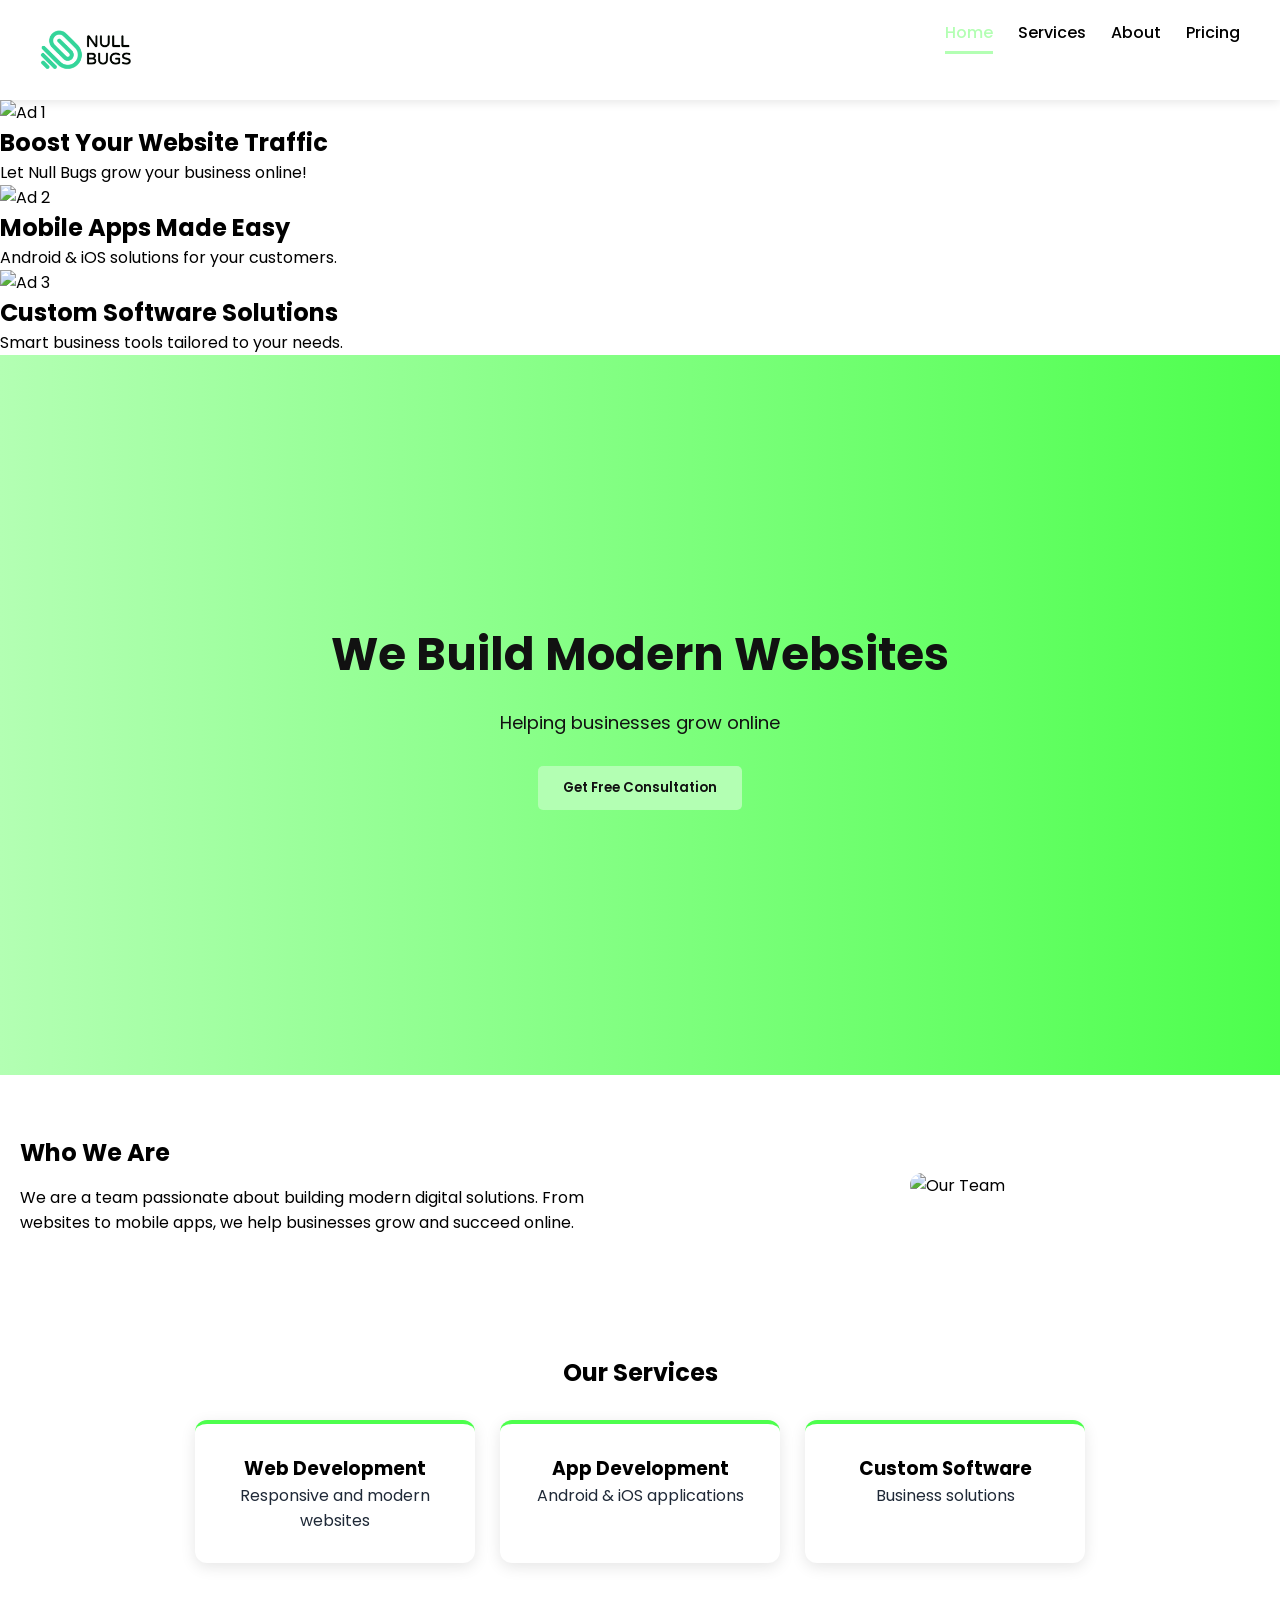
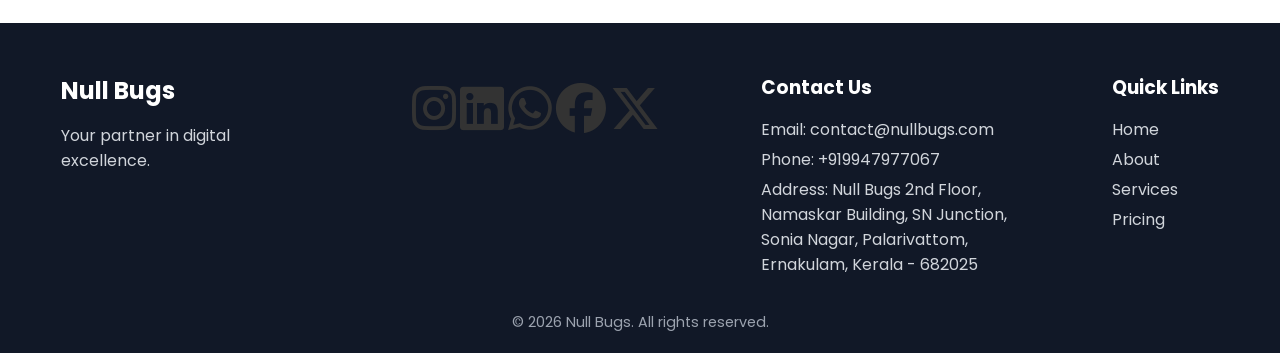
==== index.html @ f1d9b554 "Update index.html" ====
<!DOCTYPE html>
<html lang="en">
<head>
  <meta charset="UTF-8">
  <meta name="viewport" content="width=device-width, initial-scale=1.0">
  <title>Null Bugs</title>
  <link href="https://fonts.googleapis.com/css2?family=Poppins:wght@300;400;600&display=swap" rel="stylesheet">

  <link rel="stylesheet" href="https://cdnjs.cloudflare.com/ajax/libs/font-awesome/6.4.0/css/all.min.css">
<link rel="stylesheet" href="style.css">
</head>

<body>

<nav class="navbar">
  <a href="index.html">
   <img src="logo.png" alt="Null Bugs Logo" class="logo-img">

  </a>
  <ul>
    <li><a href="index.html" class="active">Home</a></li>
    <li><a href="services.html">Services</a></li>
    <li><a href="about.html">About</a></li>
    <li><a href="pricing.html">Pricing</a></li>
  </ul>
</nav>

<section class="ad-slider">
  <div class="ad-slide active">
    <img src="ad1.jpg" alt="Ad 1">
    <div class="ad-text">
      <h2>Boost Your Website Traffic</h2>
      <p>Let Null Bugs grow your business online!</p>
    </div>
  </div>

  <div class="ad-slide">
    <img src="ad2.jpg" alt="Ad 2">
    <div class="ad-text">
      <h2>Mobile Apps Made Easy</h2>
      <p>Android & iOS solutions for your customers.</p>
    </div>
  </div>

  <div class="ad-slide">
    <img src="ad3.jpg" alt="Ad 3">
    <div class="ad-text">
      <h2>Custom Software Solutions</h2>
      <p>Smart business tools tailored to your needs.</p>
    </div>
  </div>
</section>

<!-- HERO -->
<section class="hero">
  <h1>We Build Modern Websites</h1>
  <p>Helping businesses grow online</p>

  <a href="https://wa.me/919947977067" target="_blank">
    <button class="btn">Get Free Consultation</button>
  </a>
</section>

<section class="about-preview">
  <div class="about-container">
    
    <div class="about-text">
      <h2>Who We Are</h2>
      <p>
        We are a team passionate about building modern digital solutions.
        From websites to mobile apps, we help businesses grow and succeed online.
      </p>
    </div>

    <div class="about-image">
      <img src="team.jpg" alt="Our Team">
    </div>

  </div>
</section>

 

<!-- SERVICES -->
<section class="services">
  <h2>Our Services</h2>
  <div class="cards">

    <div class="service-card">

      <h3>Web Development</h3>
      <p>Responsive and modern websites</p>
    </div>

   <div class="service-card">

      <h3>App Development</h3>
      <p>Android & iOS applications</p>
    </div>

    <div class="service-card">

      <h3>Custom Software</h3>
      <p>Business solutions</p>
    </div>

  </div>
</section>


<!-- FOOTER -->
<footer class="footer">

  <div class="footer-container">

    <div class="footer-box">
      <h2>Null Bugs</h2>
      <p>Your partner in digital excellence.</p>
    </div>
<div class="social-icons">
  <a href="https://www.instagram.com/nullbugs_/" target="_blank"><i class="fab fa-instagram"></i></a>
  <a href="https://www.linkedin.com/company/nullbugs" target="_blank"><i class="fab fa-linkedin"></i></a>
  <a href="https://wa.me/919947977067" target="_blank"><i class="fab fa-whatsapp"></i></a>
  <a href="https://www.facebook.com/nullbugs" target="_blank"><i class="fab fa-facebook"></i></a>
  <a href="https://x.com/nullbugs_" target="_blank"><i class="fab fa-x-twitter"></i></a>
</div>


    <div class="footer-box">
      <h3>Contact Us</h3>
      <p>Email: contact@nullbugs.com</p>
      <p>Phone: +919947977067</p>
      <p>Address: Null Bugs
2nd Floor, Namaskar Building,
SN Junction, Sonia Nagar, Palarivattom,
Ernakulam, Kerala - 682025</p>
    </div>

    <div class="footer-box">
      <h3>Quick Links</h3>
      <p><a href="index.html">Home</a></p>
      <p><a href="about.html">About</a></p>
      <p><a href="services.html">Services</a></p>
      <p><a href="pricing.html">Pricing</a></p>
    </div>

  </div>

  <p class="footer-bottom">© 2026 Null Bugs. All rights reserved.</p>

</footer>



</body>
</html>
---- style.css ----
* {
  margin: 0;
  padding: 0;
  box-sizing: border-box;
  font-family: 'Poppins', sans-serif;

}

/* NAVBAR */
.navbar {
  display: flex;
  justify-content: space-between;
  padding: 20px 40px;
  background: white;
  box-shadow: 0 2px 10px rgba(0,0,0,0.1);
}

.logo {
  color: #4f46e5;
}
.logo-img {
  height: 50px;       /* adjust size */
  width: auto;
  vertical-align: middle;
}

.navbar ul {
  display: flex;
  gap: 25px;
  list-style: none;
}

.navbar a {
  text-decoration: none;
  color: black;
  font-weight: 500;
}

/* HERO */
.hero {
  height: 80vh;
  display: flex;
  align-items: center;
  justify-content: center;
  background: linear-gradient(to right, #b3ffb3, #4dff4d);

  color: #111;
  text-align: center;
  padding: 20px;
}

.hero h1 {
  font-size: 45px;
}

.hero p {
  margin-top: 10px;
  font-size: 18px;
}
.hero button {
  background: #b3ffb3;   /* green */
  color: #111;           /* black text */
  padding: 12px 25px;
  border: none;
  
  border-radius: 5px;
  font-weight: 600;
  cursor: pointer;
  transition: 0.3s;
}
.hero button:hover {
  background: #4dff4d;   /* darker green */
  color: #111;
  transform: scale(1.05);
}




/* SERVICES */
.services {
  padding: 60px 20px;
  text-align: center;
 
}

.cards {
  display: flex;
  justify-content: center;
  gap: 25px;
  margin-top: 30px;
  flex-wrap: wrap;
}


/* CTA */
.cta {
  background: #111;
  color: white;
  text-align: center;
  padding: 60px 20px;
}

.cta button {
  margin-top: 20px;
  padding: 12px 25px;
  
 background: #b3ffb3;



  border: none;
  color: #111;
  border-radius: 5px;
}

/* MOBILE */
@media (max-width: 768px) {
  .navbar {
    flex-direction: column;
    align-items: center;
  }

  .cards {
    flex-direction: column;
    align-items: center;
  }

  .hero h1 {
    font-size: 28px;
  }
}

/*about page
/* HERO for About page */
.about-section {
 background: linear-gradient(to right,#b3ffb3, #4dff4d);

  color: #111;
  text-align: center;
  padding: 80px 20px;
}



/* About Content Boxes */
.about-content {
  display: flex;
  justify-content: space-around;
  flex-wrap: wrap;
  padding: 60px 20px;
  gap: 20px;
  text-align: center;
}

.about-box {
  background: white;
  padding: 30px;
  width: 250px;
  border-radius: 12px;
  border-top: 4px solid #4dff4d;
  box-shadow: 0 4px 15px rgba(0,0,0,0.1);
  transition: 0.3s;
}

.about-box:hover {
  transform: translateY(-10px);
}


.about-box h2 {
  

color:#111;
  margin-bottom: 15px;
}

.about-box ul {
  list-style: none;
  padding: 0;
}

.about-box ul li {
  margin: 5px 0;
  font-weight: 500;
}

/* MOBILE RESPONSIVE */
@media (max-width: 768px) {
  .about-content {
    flex-direction: column;
    align-items: center;
  }
}
/*service page */

/* HERO / HEADER */
.services-hero {
  width: 100%;
 background: linear-gradient(to right,#b3ffb3, #4dff4d);

 color: #111;
  padding: 80px 20px;
}

.services-content {
  max-width: 900px;
  margin: 0 auto;
  text-align: center;
}

.services-content h1 {
  font-size: 3rem;
  margin-bottom: 20px;
}

.services-content p {
  font-size: 1.2rem;
  line-height: 1.6;
}

/* SERVICES CARDS */
.services-section {
  display: flex;
  flex-wrap: wrap;
  justify-content: center;
  gap: 20px;
  padding: 60px 20px;
}

.service-card {
  background: white;
  padding: 30px;
  width: 280px;
  border-radius: 12px;
  border-top: 4px solid #4dff4d;
  box-shadow: 0 4px 15px rgba(0,0,0,0.1);
  text-align: center;
  transition: 0.3s;
}
 

.service-card:hover {
  transform: translateY(-10px);
}


.service-card h2 {


color:#111;
  margin-bottom: 15px;
}

.service-card p {
  font-size: 1rem;
  color: #1f2937;
}

/* RESPONSIVE */
@media (max-width: 768px) {
  .services-section {
    flex-direction: column;
    align-items: center;
  }
}
/*pricing */
/* HERO / HEADER */
.pricing-hero {
  width: 100%;
 background: linear-gradient(to right, #b3ffb3, #4dff4d);


  color: #111;
  padding: 80px 20px;
}

.pricing-content {
  max-width: 900px;
  margin: 0 auto;
  text-align: center;
}

.pricing-content h1 {
  font-size: 3rem;
  margin-bottom: 20px;
}

.pricing-content p {
  font-size: 1.2rem;
  line-height: 1.6;
}

/* PRICING CARDS */
.pricing-section {
  display: flex;
  flex-wrap: wrap;
  justify-content: center;
  gap: 20px;
  padding: 60px 20px;
}

.pricing-card {
  background: white;
  padding: 30px;
  width: 280px;
  border-radius: 12px;
  border-top: 4px solid #4dff4d;
  box-shadow: 0 4px 15px rgba(0,0,0,0.1);
  text-align: center;
  transition: 0.3s;
}

.pricing-card:hover {
  transform: translateY(-10px);
}


.pricing-card h2 {
  
color:#111;
  margin-bottom: 15px;
}

.pricing-card .price {
  font-size: 1.5rem;
  font-weight: bold;
  margin-bottom: 15px;
}

.pricing-card ul {
  list-style: none;
  padding: 0;
  margin-bottom: 20px;
}

.pricing-card ul li {
  margin: 8px 0;
}

.pricing-card button {
  background: #b3ffb3;   /* green background */
  color: #111;           /* black text */
  padding: 10px 20px;
  border-radius: 5px;
  border: none;
  font-weight: 600;
  cursor: pointer;
  transition: 0.3s;
}


.pricing-card button:hover {
  background: #4dff4d;
  color: #111;
  transform: scale(1.05);
}



  .footer {
  background: #111827;
  color: white;
  padding: 50px 20px 20px;
}

.footer-container {
  display: flex;
  justify-content: space-around;
  flex-wrap: wrap;
  gap: 20px;
}

.footer-box {
  max-width: 250px;
}

.footer-box h2,
.footer-box h3 {
  margin-bottom: 15px;
}

.footer-box p {
  margin: 5px 0;
  color: #d1d5db;
}

.footer-box a {
  color: #d1d5db;
  text-decoration: none;
}

.footer-box a:hover {
  color: #7c3aed;
}

.footer-bottom {
  text-align: center;
  margin-top: 30px;
  font-size: 0.9rem;
  color: #9ca3af;
}

/* MOBILE */
@media (max-width: 768px) {
  .footer-container {
    flex-direction: column;
    align-items: center;
    text-align: center;
  }
}


  .about-details {
  padding: 50px 20px;
  max-width: 900px;
  margin: auto;
}

.detail {
  margin-bottom: 30px;
}

.detail h3 {
  background: #b3ffb3;   /* green box */
  color: #111;           /* black text */
  padding: 10px;
  border-radius: 6px;
  display: inline-block;
  margin-bottom: 10px;
}

 
a {
  text-decoration: none;
}

.navbar a {
  text-decoration: none;
  color: black;
  font-weight: 500;
  position: relative;
  padding: 5px 0;
}

/* ACTIVE LINK */
.navbar a.active {
   

color:#b3ffb3;
}

/* UNDERLINE EFFECT */
.navbar a::after {
  content: "";
  position: absolute;
  left: 0;
  bottom: -5px;
  width: 0%;
  height: 3px;
  background: #b3ffb3;


  transition: 0.3s;
}

/* SHOW LINE ON HOVER + ACTIVE */
.navbar a:hover::after,
.navbar a.active::after {
  width: 100%;
}
.social-icons a {
  text-decoration: none;
  font-size: 50px; /* make the icons bigger */
  color: #333;
  transition: color 0.3s;
}

.slider {
  position: relative;
  height: 150px;
  overflow: hidden;
}

.slide {
  position: absolute;
  width: 100%;
  opacity: 0;
  transform: translateY(30px);
  transition: 0.8s ease;
}

.slide.active {
  opacity: 1;
  transform: translateY(0);
}
.hero {
  display: flex;
  flex-direction: column;
  align-items: center;
  justify-content: center;
}

.hero h1 {
  margin-bottom: 10px;
}

.hero p {
  margin-bottom: 20px;
}

.hero .btn {
  margin-top: 10px;   /* pushes button down */
}


.about-preview {
  padding: 60px 20px;
}

.about-container {
  display: flex;
  align-items: center;
  justify-content: space-between;
  gap: 30px;
  flex-wrap: wrap;
}

.about-text {
  flex: 1;
}

.about-text h2 {
  margin-bottom: 15px;
}

.about-image {
  flex: 1;
  text-align: center;
}

.about-image img {
  width: 100%;
  max-width: 400px;
  border-radius: 12px;
}
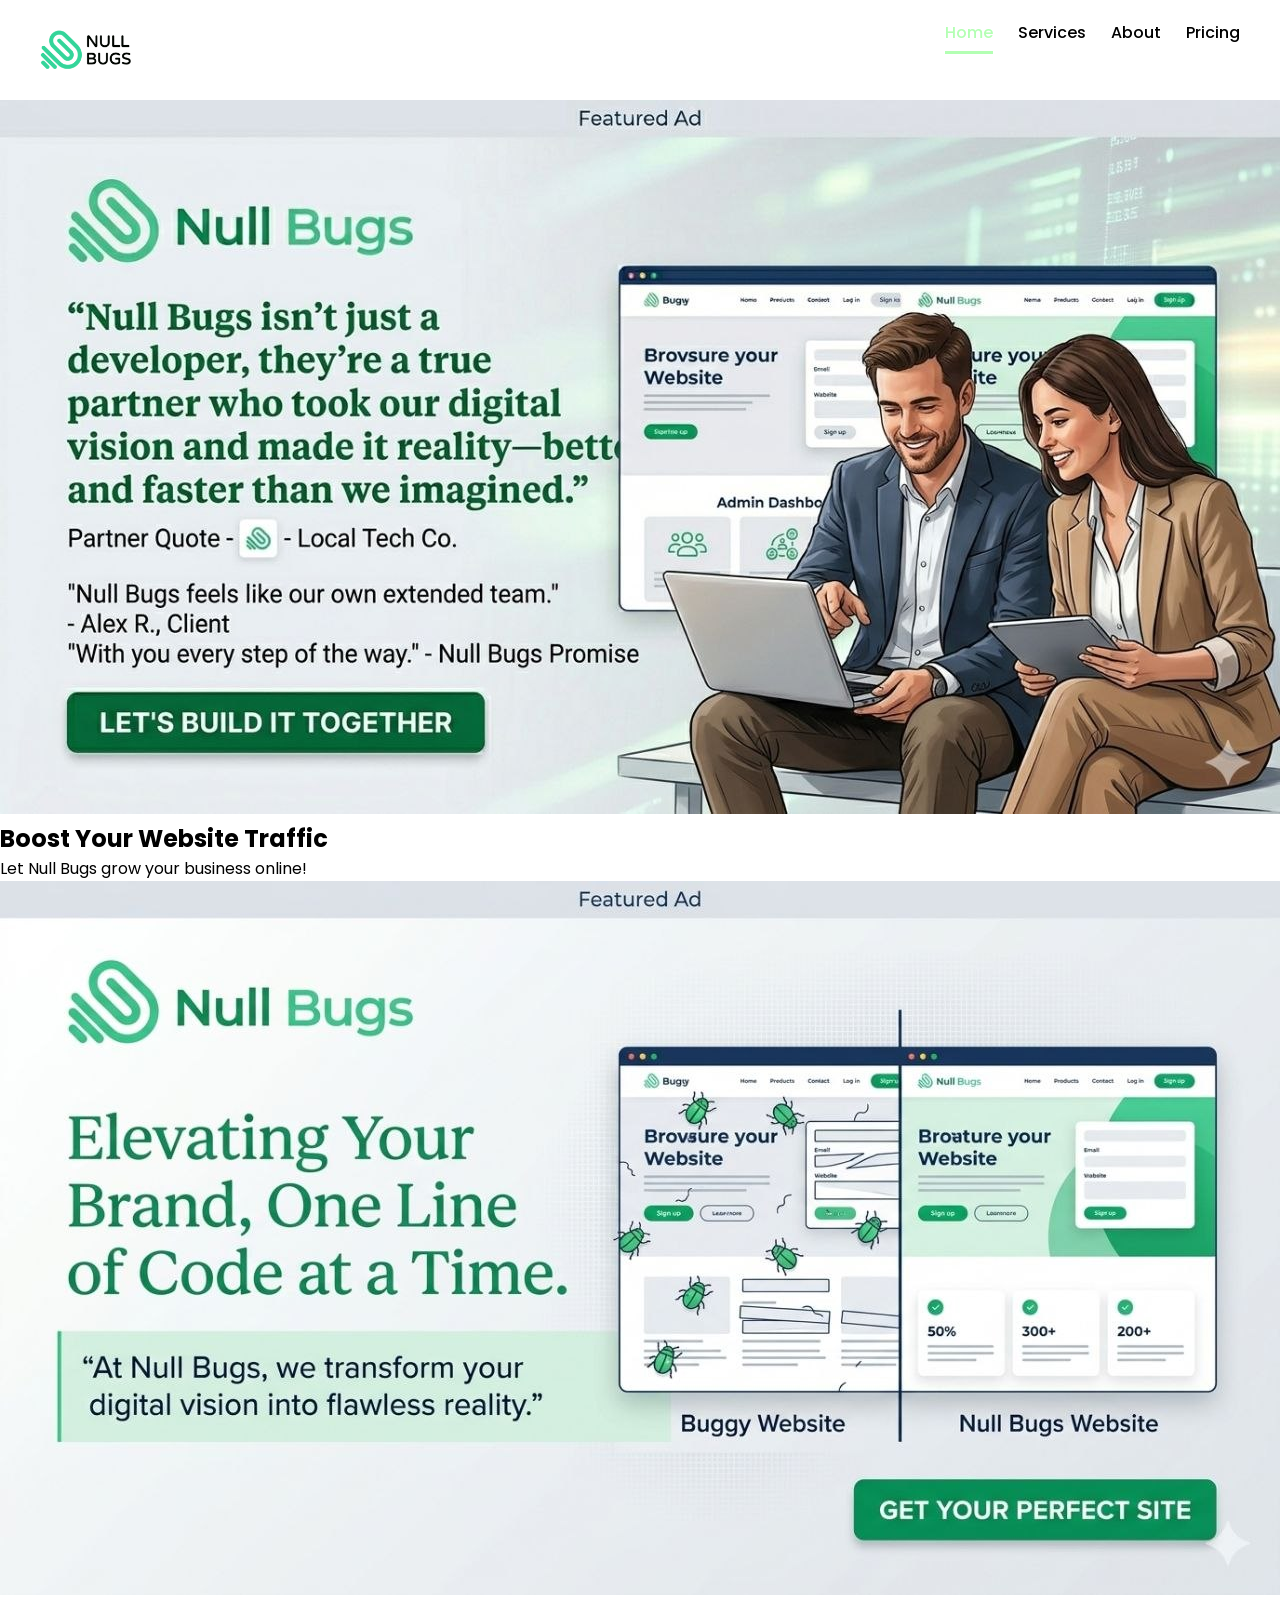
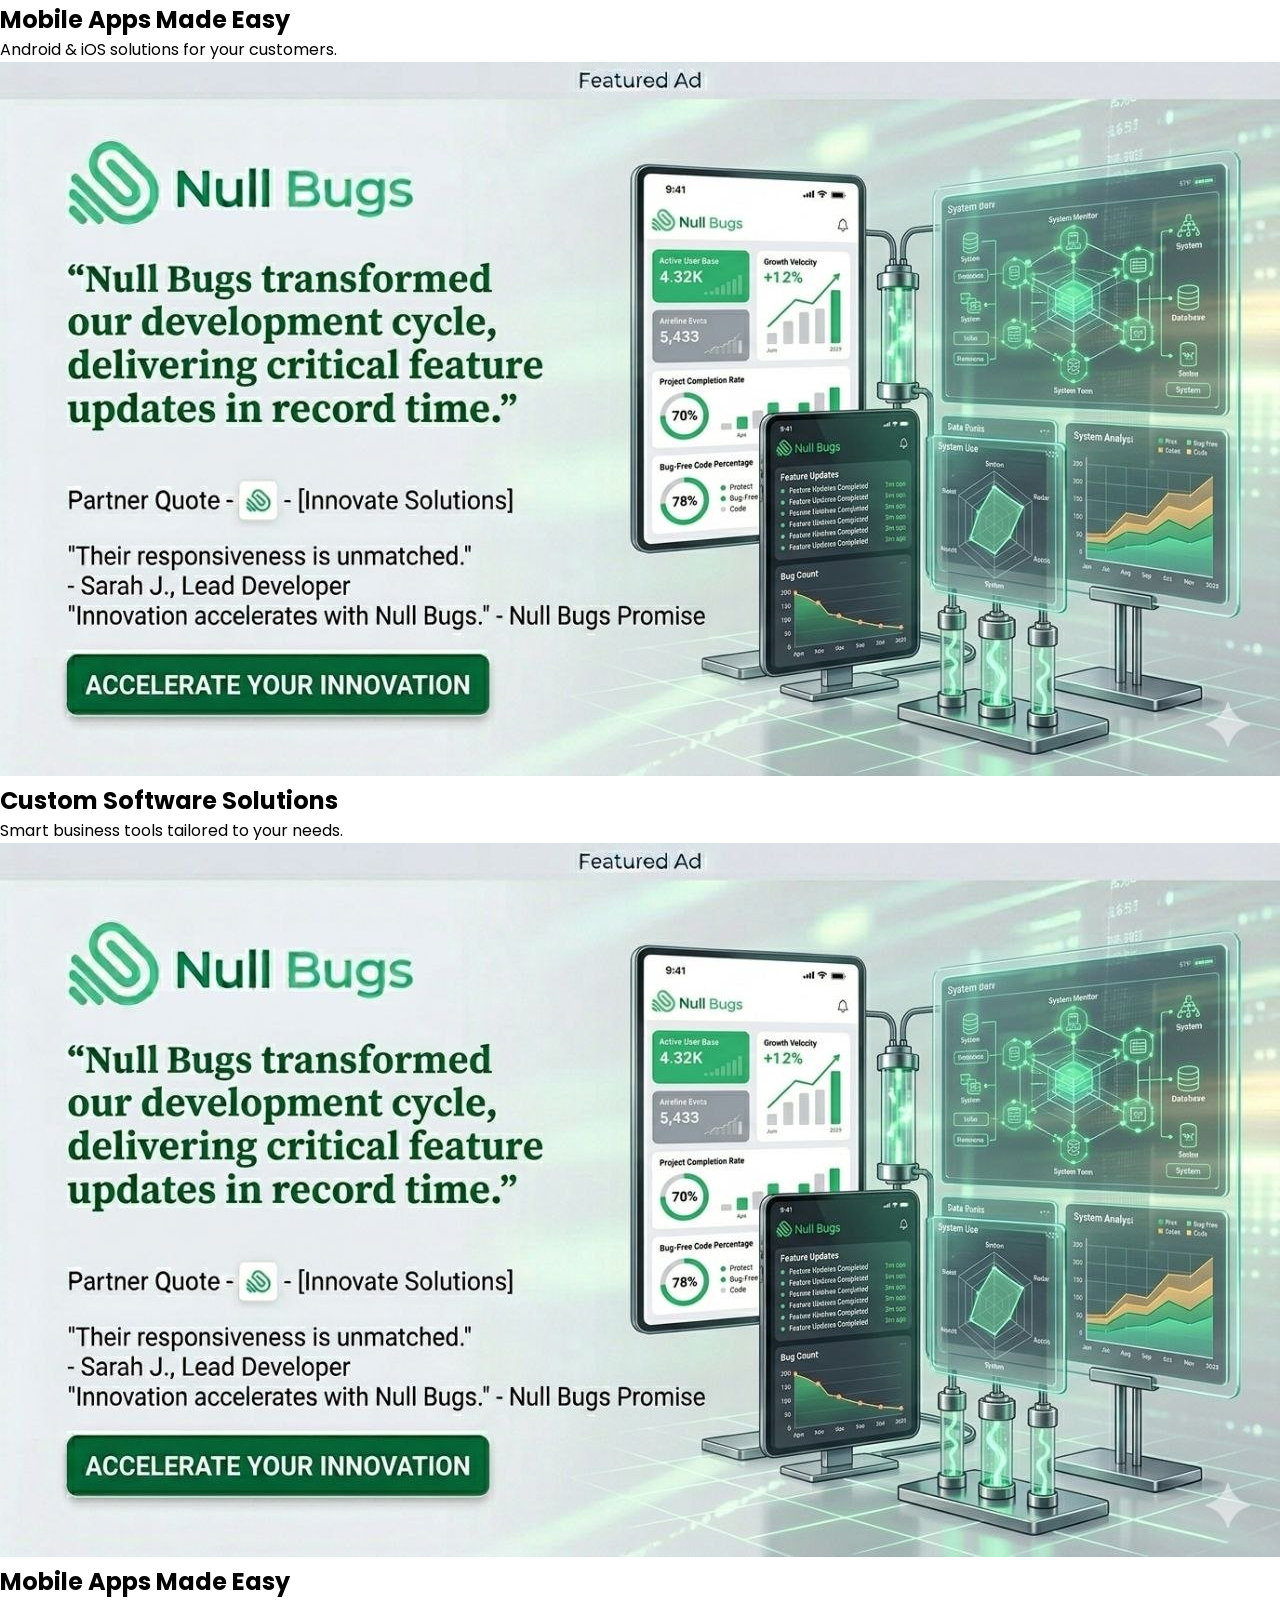
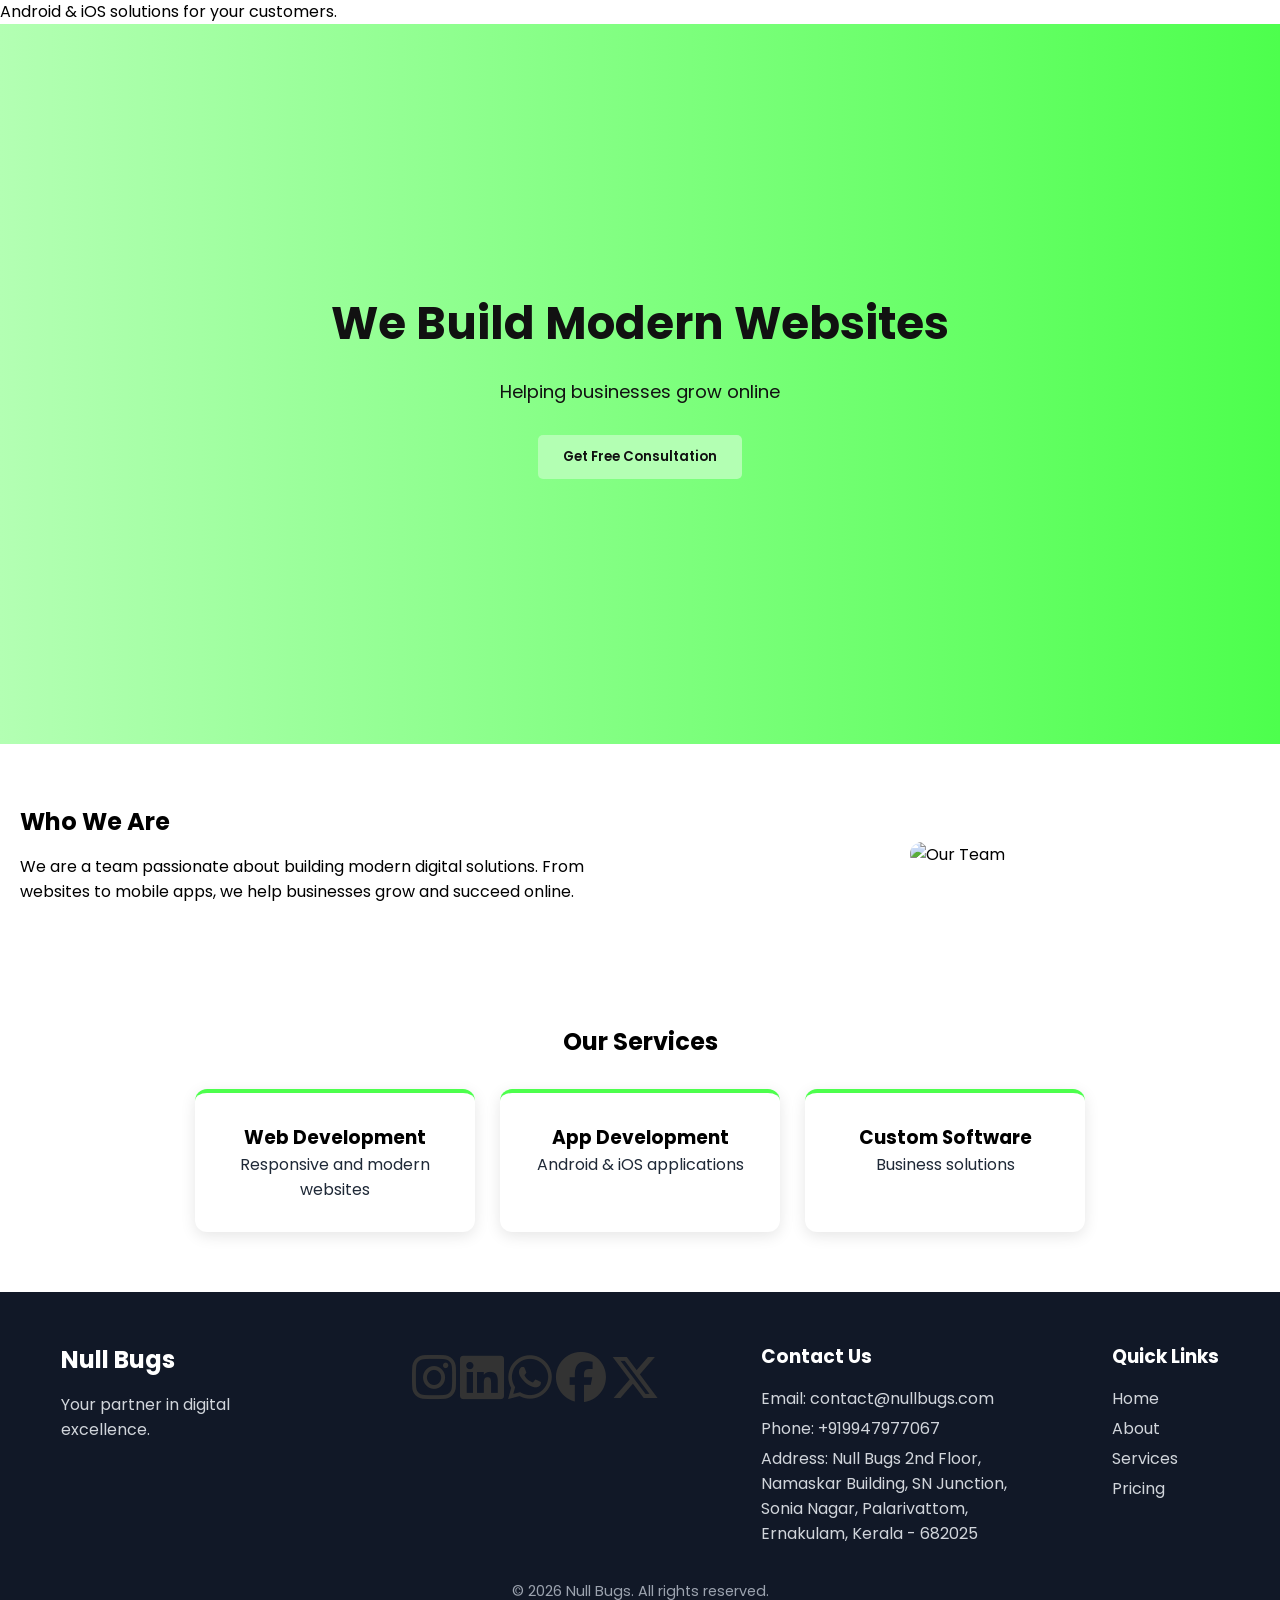
==== commit 8bd5761f: "Update index.html" ====
--- a/index.html
+++ b/index.html
@@ -47,6 +47,14 @@
     <div class="ad-text">
       <h2>Custom Software Solutions</h2>
       <p>Smart business tools tailored to your needs.</p>
+    </div>
+</div>
+
+  <div class="ad-slide">
+    <img src="ad3.jpg" alt="Ad 2">
+    <div class="ad-text">
+      <h2>Mobile Apps Made Easy</h2>
+      <p>Android & iOS solutions for your customers.</p>
     </div>
   </div>
 </section>
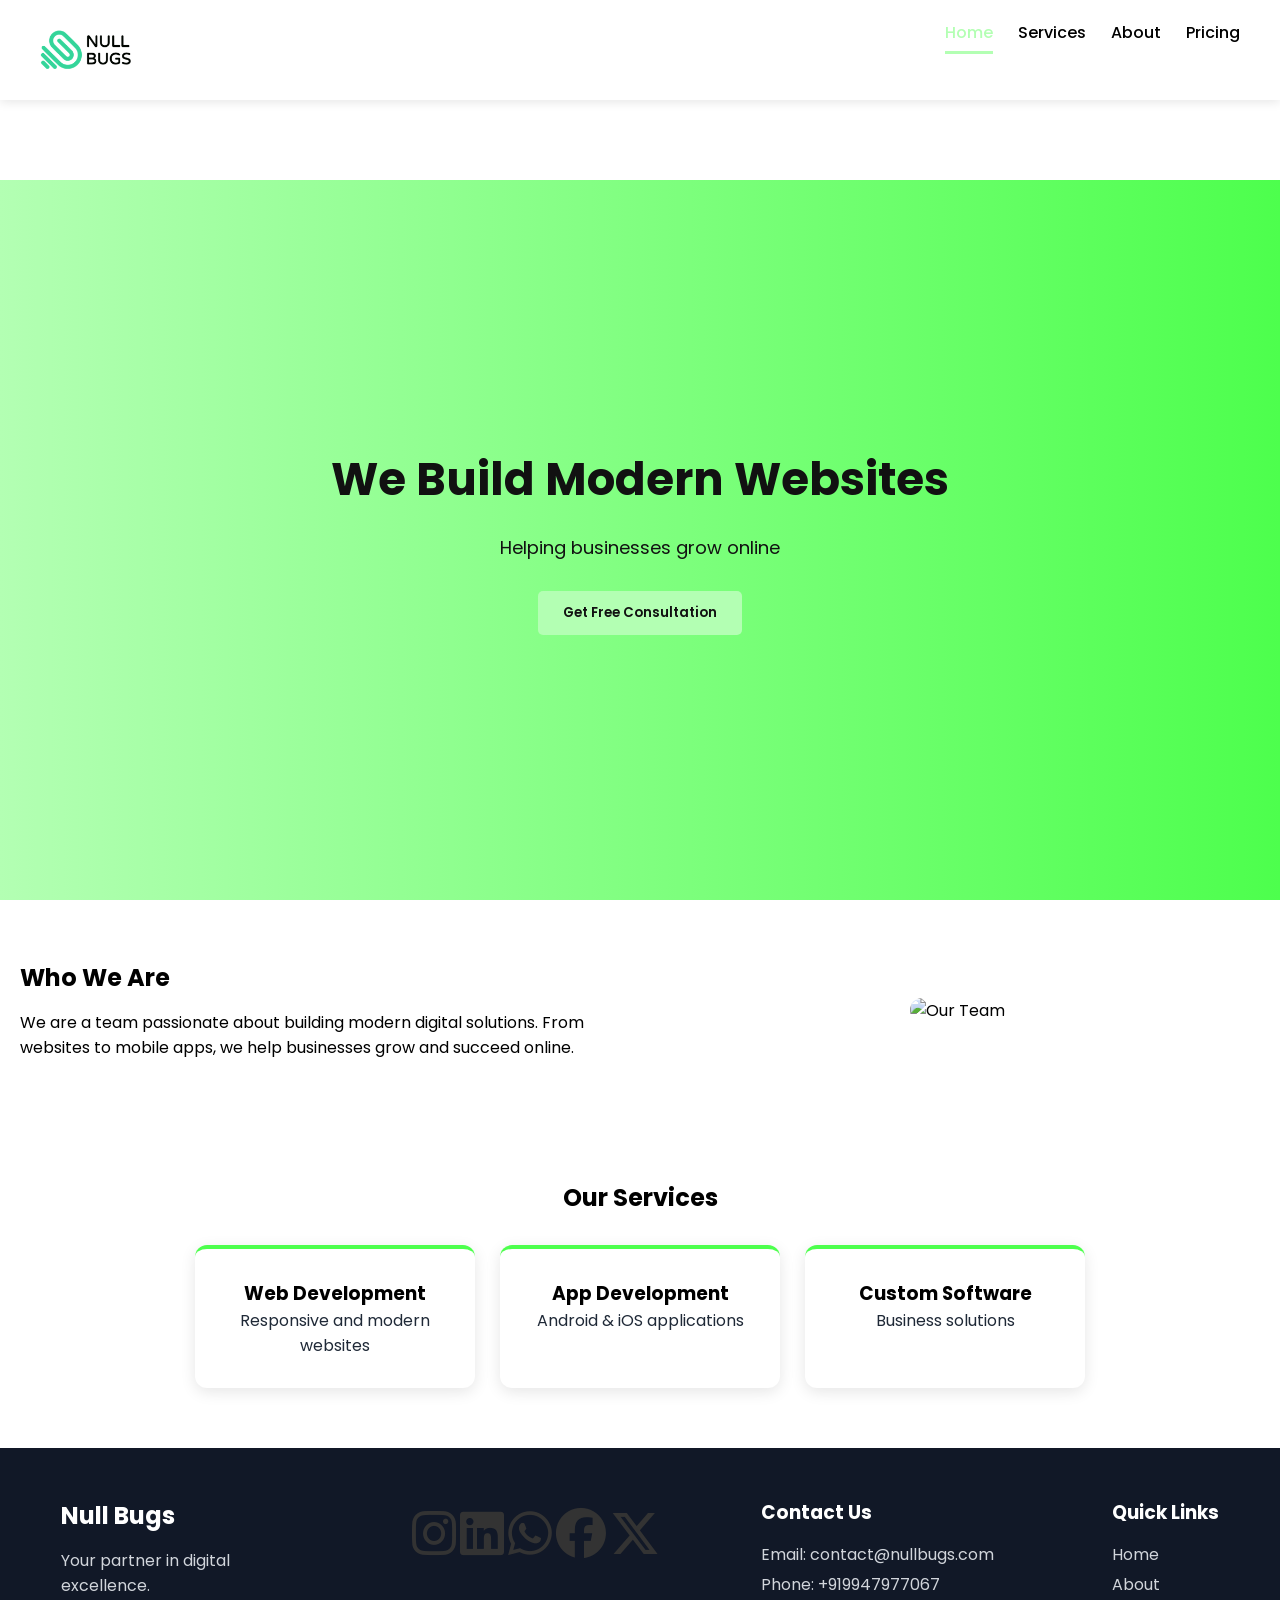
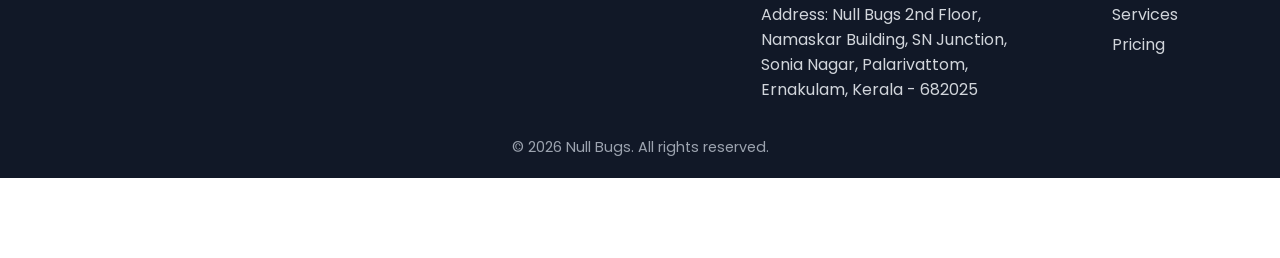
==== commit 550460a0: "Update index.html" ====
--- a/index.html
+++ b/index.html
@@ -158,7 +158,48 @@
 
 </footer>
 
-
+<!-- ... your HTML content ... -->
+
+<section class="ad-slider">
+  <div class="ad-slide active">
+    <img src="ad1.jpg" alt="Ad 1">
+    <div class="ad-text">
+      <h2>Boost Your Website Traffic</h2>
+      <p>Let Null Bugs grow your business online!</p>
+    </div>
+  </div>
+  <div class="ad-slide">
+    <img src="ad2.jpg" alt="Ad 2">
+    <div class="ad-text">
+      <h2>Mobile Apps Made Easy</h2>
+      <p>Android & iOS solutions for your customers.</p>
+    </div>
+  </div>
+  <div class="ad-slide">
+    <img src="ad3.jpg" alt="Ad 3">
+    <div class="ad-text">
+      <h2>Custom Software Solutions</h2>
+      <p>Smart business tools tailored to your needs.</p>
+    </div>
+  </div>
+</section>
+
+<script>
+let ads = document.querySelectorAll(".ad-slide");
+let currentIndex = 0;
+
+setInterval(() => {
+  ads.forEach(ad => ad.classList.remove("active"));
+  ads[currentIndex].classList.add("active");
+
+  currentIndex++;
+  if(currentIndex >= ads.length) currentIndex = 0;
+}, 4000); // Change every 4 seconds
+</script>
 
 </body>
 </html>
+
+
+</body>
+</html>
--- a/style.css
+++ b/style.css
@@ -546,3 +546,58 @@
   border-radius: 12px;
 }
 
+.ad-slider {
+  position: relative;
+  width: 100%;
+  max-width: 1200px;
+  margin: 40px auto;
+  overflow: hidden;
+  border-radius: 12px;
+  box-shadow: 0 4px 15px rgba(0,0,0,0.2);
+}
+
+.ad-slide {
+  position: absolute;
+  width: 100%;
+  opacity: 0;
+  transition: opacity 1s ease;
+}
+
+.ad-slide.active {
+  opacity: 1;
+}
+
+.ad-slide img {
+  width: 100%;
+  display: block;
+  border-radius: 12px;
+}
+
+.ad-text {
+  position: absolute;
+  bottom: 20px;
+  left: 20px;
+  color: white;
+  background: rgba(0,0,0,0.5);
+  padding: 15px 20px;
+  border-radius: 8px;
+}
+
+.ad-text h2 {
+  font-size: 1.5rem;
+  margin-bottom: 5px;
+}
+
+.ad-text p {
+  font-size: 1rem;
+}
+
+/* MOBILE RESPONSIVE */
+@media (max-width: 768px) {
+  .ad-text h2 {
+    font-size: 1.2rem;
+  }
+  .ad-text p {
+    font-size: 0.9rem;
+  }
+}
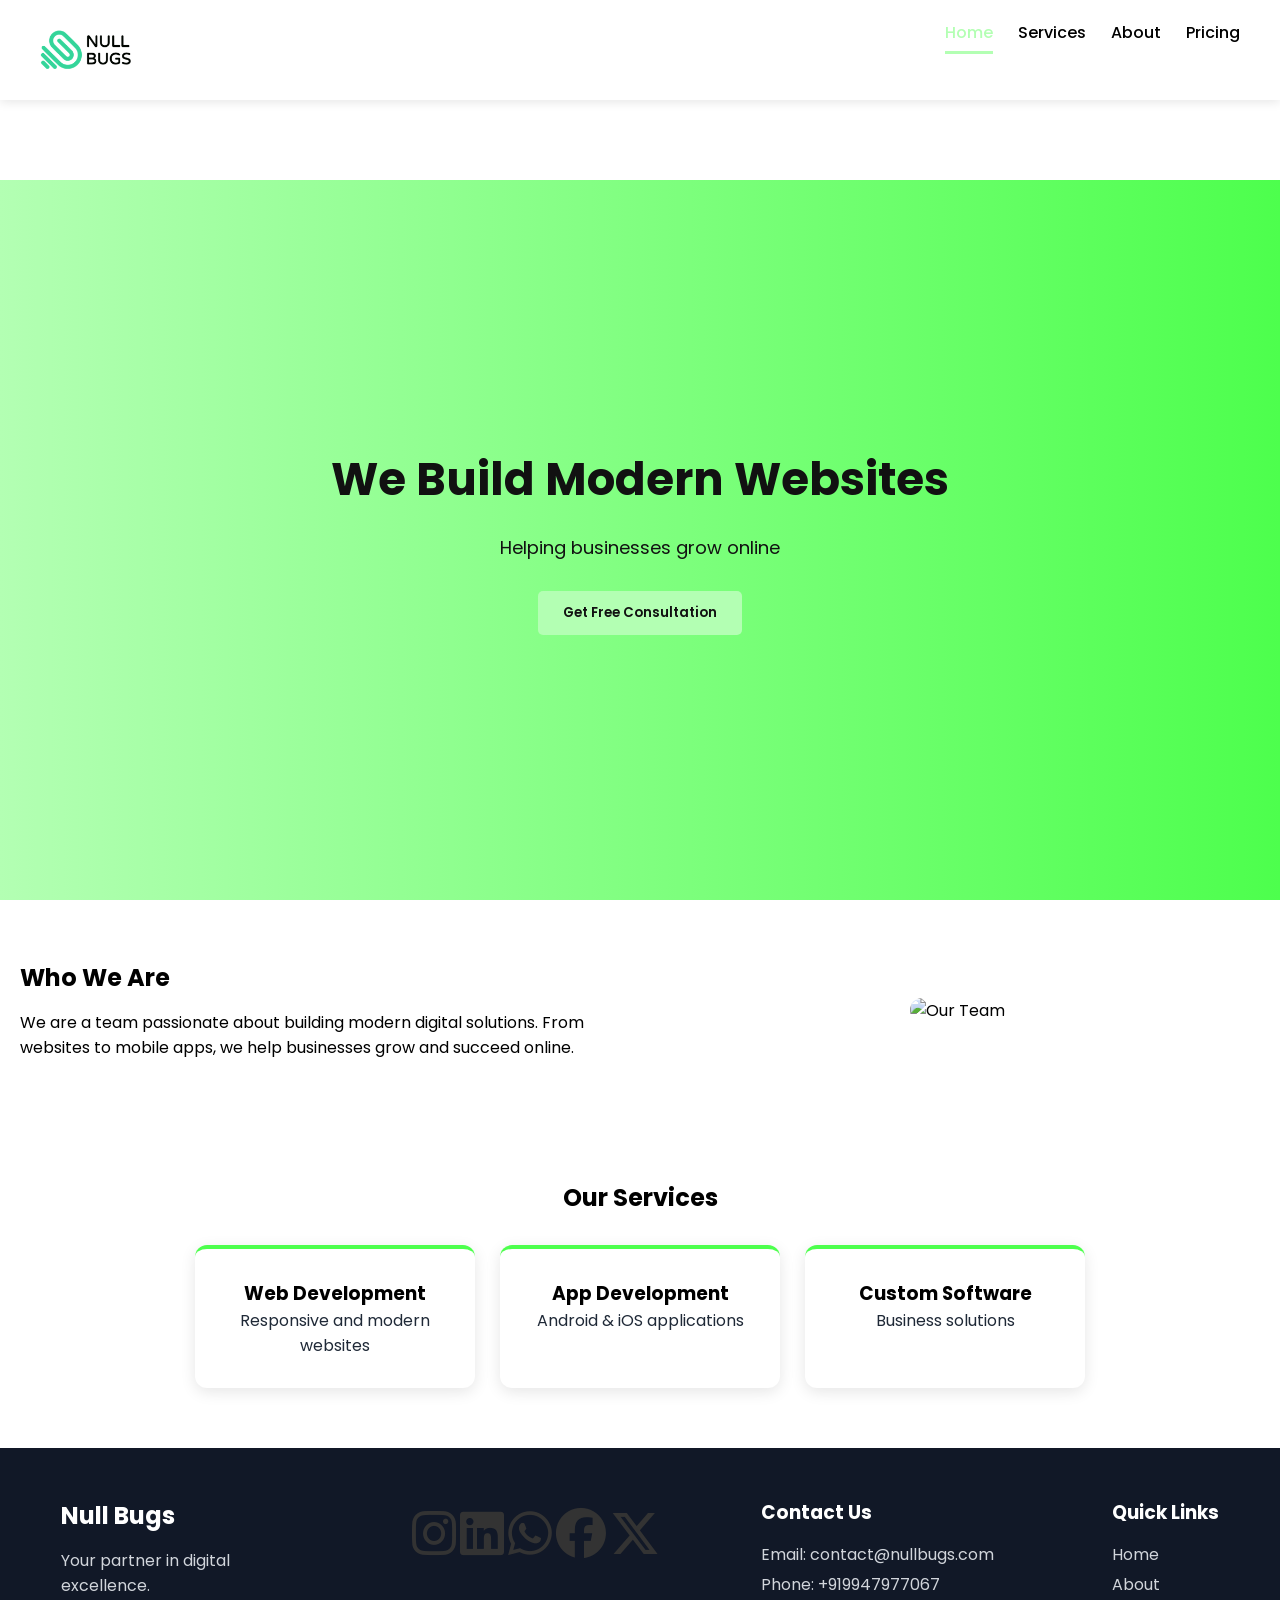
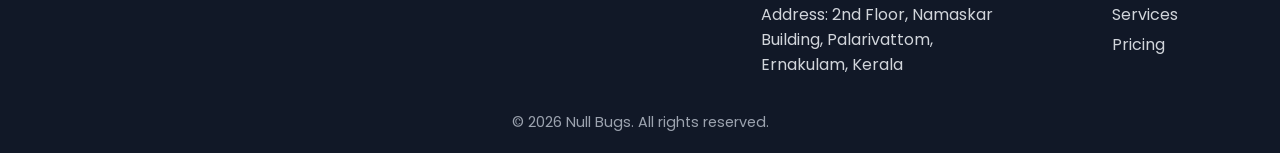
==== commit 6c859556: "Update index.html" ====
--- a/index.html
+++ b/index.html
@@ -5,18 +5,14 @@
   <meta name="viewport" content="width=device-width, initial-scale=1.0">
   <title>Null Bugs</title>
   <link href="https://fonts.googleapis.com/css2?family=Poppins:wght@300;400;600&display=swap" rel="stylesheet">
-
   <link rel="stylesheet" href="https://cdnjs.cloudflare.com/ajax/libs/font-awesome/6.4.0/css/all.min.css">
-<link rel="stylesheet" href="style.css">
+  <link rel="stylesheet" href="style.css">
 </head>
 
 <body>
 
 <nav class="navbar">
-  <a href="index.html">
-   <img src="logo.png" alt="Null Bugs Logo" class="logo-img">
-
-  </a>
+  <a href="index.html"><img src="logo.png" alt="Null Bugs Logo" class="logo-img"></a>
   <ul>
     <li><a href="index.html" class="active">Home</a></li>
     <li><a href="services.html">Services</a></li>
@@ -25,141 +21,7 @@
   </ul>
 </nav>
 
-<section class="ad-slider">
-  <div class="ad-slide active">
-    <img src="ad1.jpg" alt="Ad 1">
-    <div class="ad-text">
-      <h2>Boost Your Website Traffic</h2>
-      <p>Let Null Bugs grow your business online!</p>
-    </div>
-  </div>
-
-  <div class="ad-slide">
-    <img src="ad2.jpg" alt="Ad 2">
-    <div class="ad-text">
-      <h2>Mobile Apps Made Easy</h2>
-      <p>Android & iOS solutions for your customers.</p>
-    </div>
-  </div>
-
-  <div class="ad-slide">
-    <img src="ad3.jpg" alt="Ad 3">
-    <div class="ad-text">
-      <h2>Custom Software Solutions</h2>
-      <p>Smart business tools tailored to your needs.</p>
-    </div>
-</div>
-
-  <div class="ad-slide">
-    <img src="ad3.jpg" alt="Ad 2">
-    <div class="ad-text">
-      <h2>Mobile Apps Made Easy</h2>
-      <p>Android & iOS solutions for your customers.</p>
-    </div>
-  </div>
-</section>
-
-<!-- HERO -->
-<section class="hero">
-  <h1>We Build Modern Websites</h1>
-  <p>Helping businesses grow online</p>
-
-  <a href="https://wa.me/919947977067" target="_blank">
-    <button class="btn">Get Free Consultation</button>
-  </a>
-</section>
-
-<section class="about-preview">
-  <div class="about-container">
-    
-    <div class="about-text">
-      <h2>Who We Are</h2>
-      <p>
-        We are a team passionate about building modern digital solutions.
-        From websites to mobile apps, we help businesses grow and succeed online.
-      </p>
-    </div>
-
-    <div class="about-image">
-      <img src="team.jpg" alt="Our Team">
-    </div>
-
-  </div>
-</section>
-
- 
-
-<!-- SERVICES -->
-<section class="services">
-  <h2>Our Services</h2>
-  <div class="cards">
-
-    <div class="service-card">
-
-      <h3>Web Development</h3>
-      <p>Responsive and modern websites</p>
-    </div>
-
-   <div class="service-card">
-
-      <h3>App Development</h3>
-      <p>Android & iOS applications</p>
-    </div>
-
-    <div class="service-card">
-
-      <h3>Custom Software</h3>
-      <p>Business solutions</p>
-    </div>
-
-  </div>
-</section>
-
-
-<!-- FOOTER -->
-<footer class="footer">
-
-  <div class="footer-container">
-
-    <div class="footer-box">
-      <h2>Null Bugs</h2>
-      <p>Your partner in digital excellence.</p>
-    </div>
-<div class="social-icons">
-  <a href="https://www.instagram.com/nullbugs_/" target="_blank"><i class="fab fa-instagram"></i></a>
-  <a href="https://www.linkedin.com/company/nullbugs" target="_blank"><i class="fab fa-linkedin"></i></a>
-  <a href="https://wa.me/919947977067" target="_blank"><i class="fab fa-whatsapp"></i></a>
-  <a href="https://www.facebook.com/nullbugs" target="_blank"><i class="fab fa-facebook"></i></a>
-  <a href="https://x.com/nullbugs_" target="_blank"><i class="fab fa-x-twitter"></i></a>
-</div>
-
-
-    <div class="footer-box">
-      <h3>Contact Us</h3>
-      <p>Email: contact@nullbugs.com</p>
-      <p>Phone: +919947977067</p>
-      <p>Address: Null Bugs
-2nd Floor, Namaskar Building,
-SN Junction, Sonia Nagar, Palarivattom,
-Ernakulam, Kerala - 682025</p>
-    </div>
-
-    <div class="footer-box">
-      <h3>Quick Links</h3>
-      <p><a href="index.html">Home</a></p>
-      <p><a href="about.html">About</a></p>
-      <p><a href="services.html">Services</a></p>
-      <p><a href="pricing.html">Pricing</a></p>
-    </div>
-
-  </div>
-
-  <p class="footer-bottom">© 2026 Null Bugs. All rights reserved.</p>
-
-</footer>
-
-<!-- ... your HTML content ... -->
-
+<!-- AD SLIDER -->
 <section class="ad-slider">
   <div class="ad-slide active">
     <img src="ad1.jpg" alt="Ad 1">
@@ -184,6 +46,81 @@
   </div>
 </section>
 
+<!-- HERO -->
+<section class="hero">
+  <h1>We Build Modern Websites</h1>
+  <p>Helping businesses grow online</p>
+  <a href="https://wa.me/919947977067" target="_blank">
+    <button class="btn">Get Free Consultation</button>
+  </a>
+</section>
+
+<!-- ABOUT PREVIEW -->
+<section class="about-preview">
+  <div class="about-container">
+    <div class="about-text">
+      <h2>Who We Are</h2>
+      <p>
+        We are a team passionate about building modern digital solutions.
+        From websites to mobile apps, we help businesses grow and succeed online.
+      </p>
+    </div>
+    <div class="about-image">
+      <img src="team.jpg" alt="Our Team">
+    </div>
+  </div>
+</section>
+
+<!-- SERVICES -->
+<section class="services">
+  <h2>Our Services</h2>
+  <div class="cards">
+    <div class="service-card">
+      <h3>Web Development</h3>
+      <p>Responsive and modern websites</p>
+    </div>
+    <div class="service-card">
+      <h3>App Development</h3>
+      <p>Android & iOS applications</p>
+    </div>
+    <div class="service-card">
+      <h3>Custom Software</h3>
+      <p>Business solutions</p>
+    </div>
+  </div>
+</section>
+
+<!-- FOOTER -->
+<footer class="footer">
+  <div class="footer-container">
+    <div class="footer-box">
+      <h2>Null Bugs</h2>
+      <p>Your partner in digital excellence.</p>
+    </div>
+    <div class="social-icons">
+      <a href="#"><i class="fab fa-instagram"></i></a>
+      <a href="#"><i class="fab fa-linkedin"></i></a>
+      <a href="#"><i class="fab fa-whatsapp"></i></a>
+      <a href="#"><i class="fab fa-facebook"></i></a>
+      <a href="#"><i class="fab fa-x-twitter"></i></a>
+    </div>
+    <div class="footer-box">
+      <h3>Contact Us</h3>
+      <p>Email: contact@nullbugs.com</p>
+      <p>Phone: +919947977067</p>
+      <p>Address: 2nd Floor, Namaskar Building, Palarivattom, Ernakulam, Kerala</p>
+    </div>
+    <div class="footer-box">
+      <h3>Quick Links</h3>
+      <p><a href="index.html">Home</a></p>
+      <p><a href="about.html">About</a></p>
+      <p><a href="services.html">Services</a></p>
+      <p><a href="pricing.html">Pricing</a></p>
+    </div>
+  </div>
+  <p class="footer-bottom">© 2026 Null Bugs. All rights reserved.</p>
+</footer>
+
 <script>
 let ads = document.querySelectorAll(".ad-slide");
 let currentIndex = 0;
@@ -199,7 +136,3 @@
 
 </body>
 </html>
-
-
-</body>
-</html>
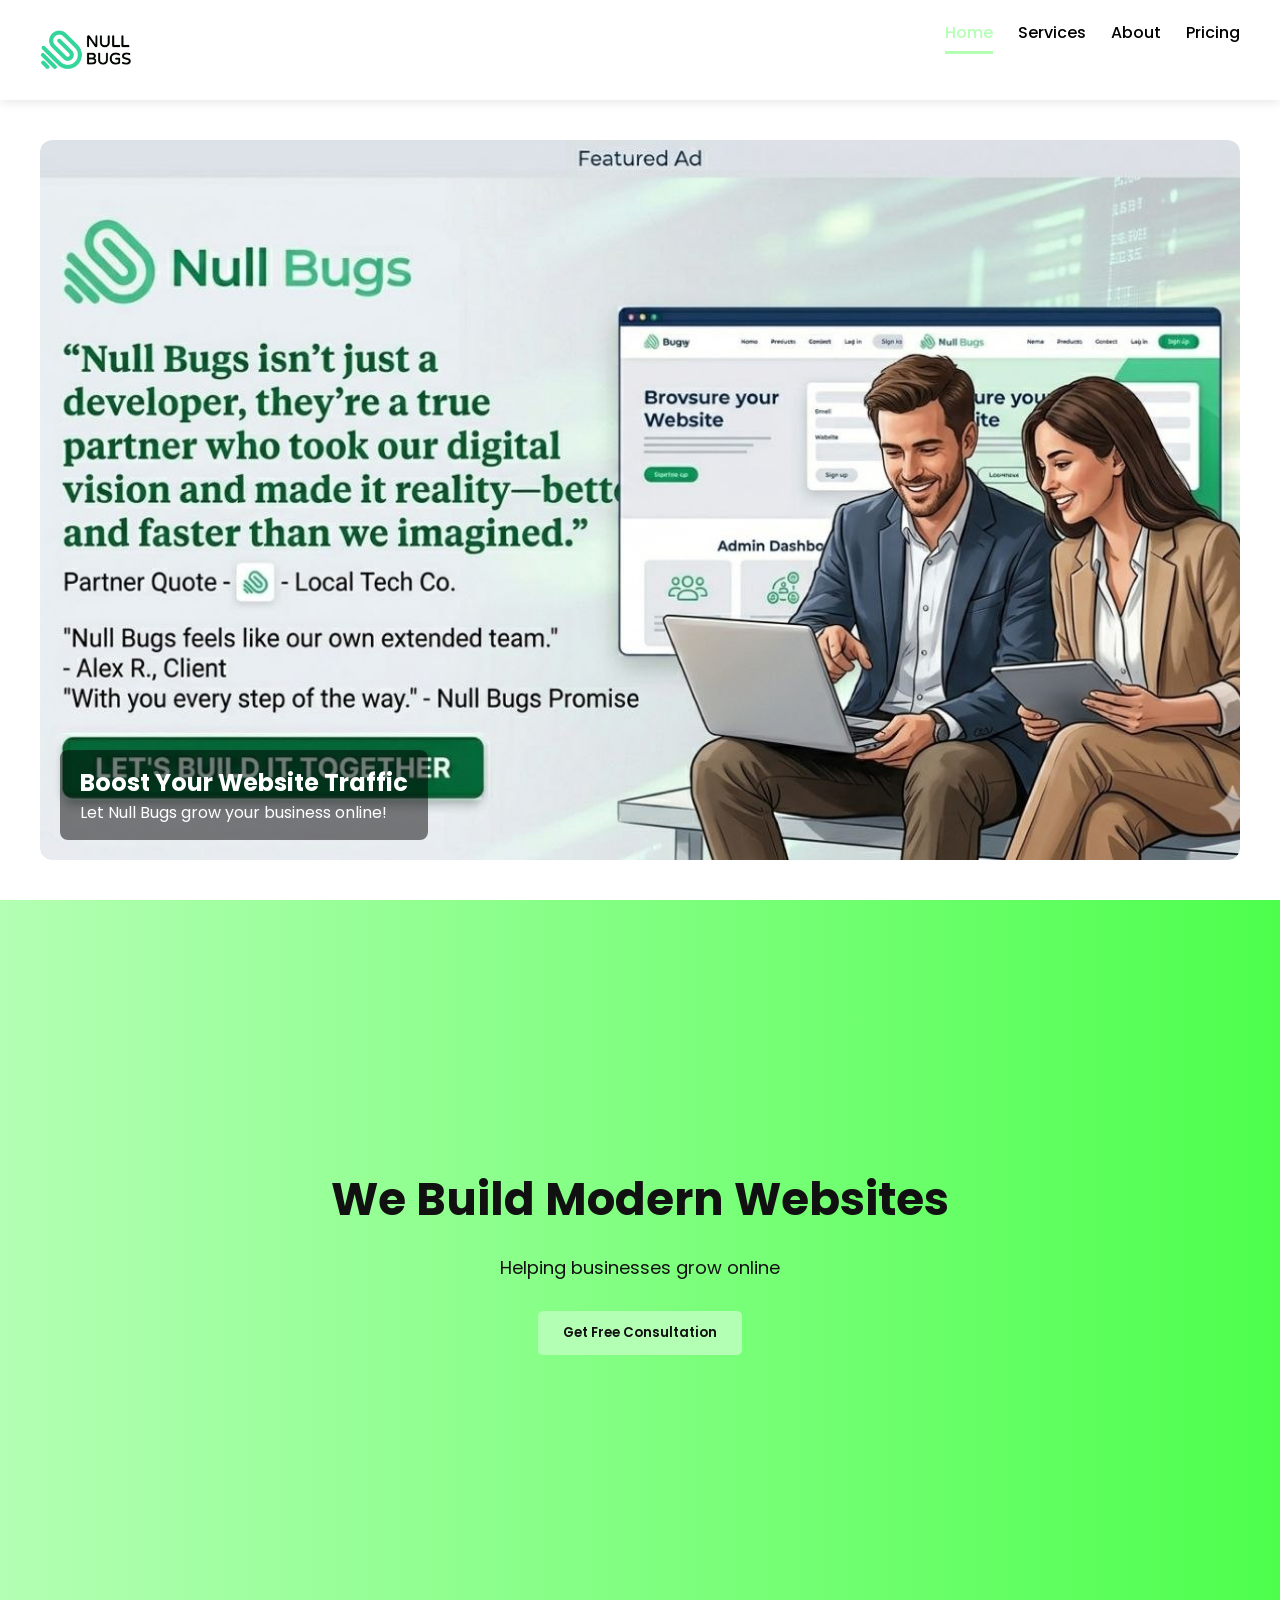
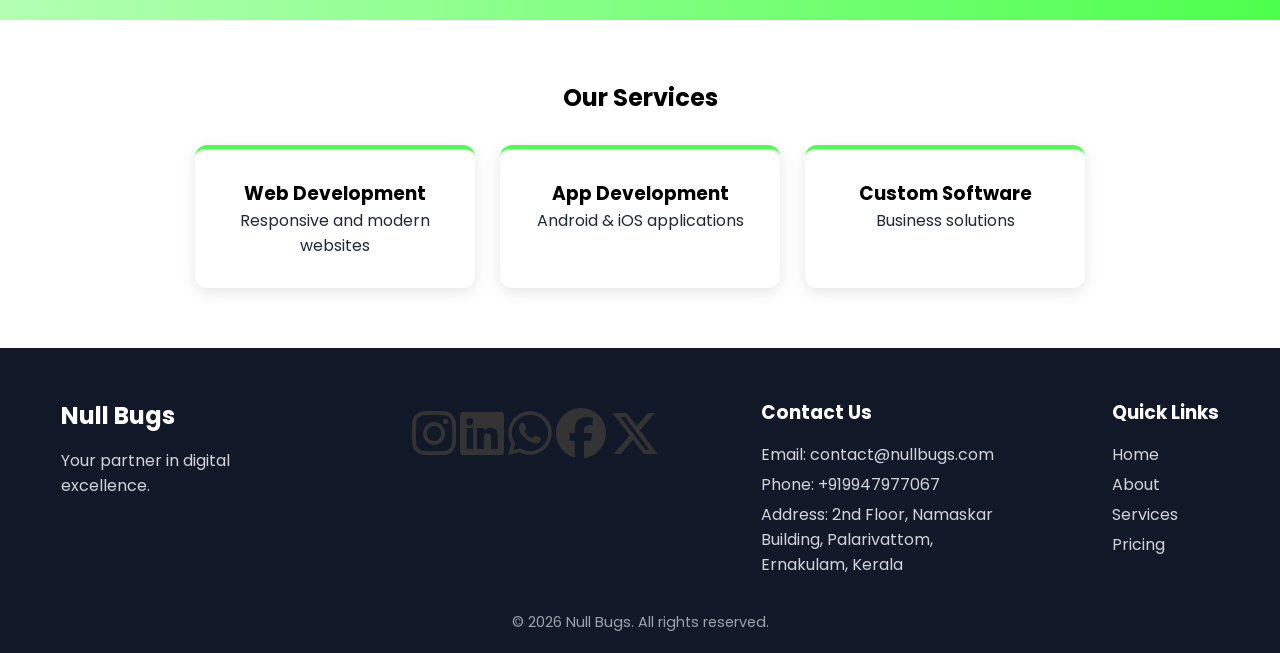
==== commit 187d9ce6: "Update index.html" ====
--- a/index.html
+++ b/index.html
@@ -55,21 +55,7 @@
   </a>
 </section>
 
-<!-- ABOUT PREVIEW -->
-<section class="about-preview">
-  <div class="about-container">
-    <div class="about-text">
-      <h2>Who We Are</h2>
-      <p>
-        We are a team passionate about building modern digital solutions.
-        From websites to mobile apps, we help businesses grow and succeed online.
-      </p>
-    </div>
-    <div class="about-image">
-      <img src="team.jpg" alt="Our Team">
-    </div>
-  </div>
-</section>
+
 
 <!-- SERVICES -->
 <section class="services">
--- a/style.css
+++ b/style.css
@@ -553,12 +553,18 @@
   margin: 40px auto;
   overflow: hidden;
   border-radius: 12px;
-  box-shadow: 0 4px 15px rgba(0,0,0,0.2);
+
+  /* For mobile-safe 16:9 aspect ratio */
+  height: 0;
+  padding-top: 56.25%; /* 9/16 = 0.5625 = 56.25% */
 }
 
 .ad-slide {
   position: absolute;
-  width: 100%;
+  top: 0;
+  left: 0;
+  width: 100%;
+  height: 100%; /* fill the container */
   opacity: 0;
   transition: opacity 1s ease;
 }
@@ -569,6 +575,8 @@
 
 .ad-slide img {
   width: 100%;
+  height: 100%;
+  object-fit: cover;
   display: block;
   border-radius: 12px;
 }
@@ -583,21 +591,9 @@
   border-radius: 8px;
 }
 
-.ad-text h2 {
-  font-size: 1.5rem;
-  margin-bottom: 5px;
-}
-
-.ad-text p {
-  font-size: 1rem;
-}
-
-/* MOBILE RESPONSIVE */
-@media (max-width: 768px) {
-  .ad-text h2 {
-    font-size: 1.2rem;
-  }
-  .ad-text p {
-    font-size: 0.9rem;
-  }
-}
+
+html, body {
+  overflow-x: hidden; /* stops horizontal scroll */
+  overflow-y: auto;   /* allows vertical scroll */
+  height: auto;
+}
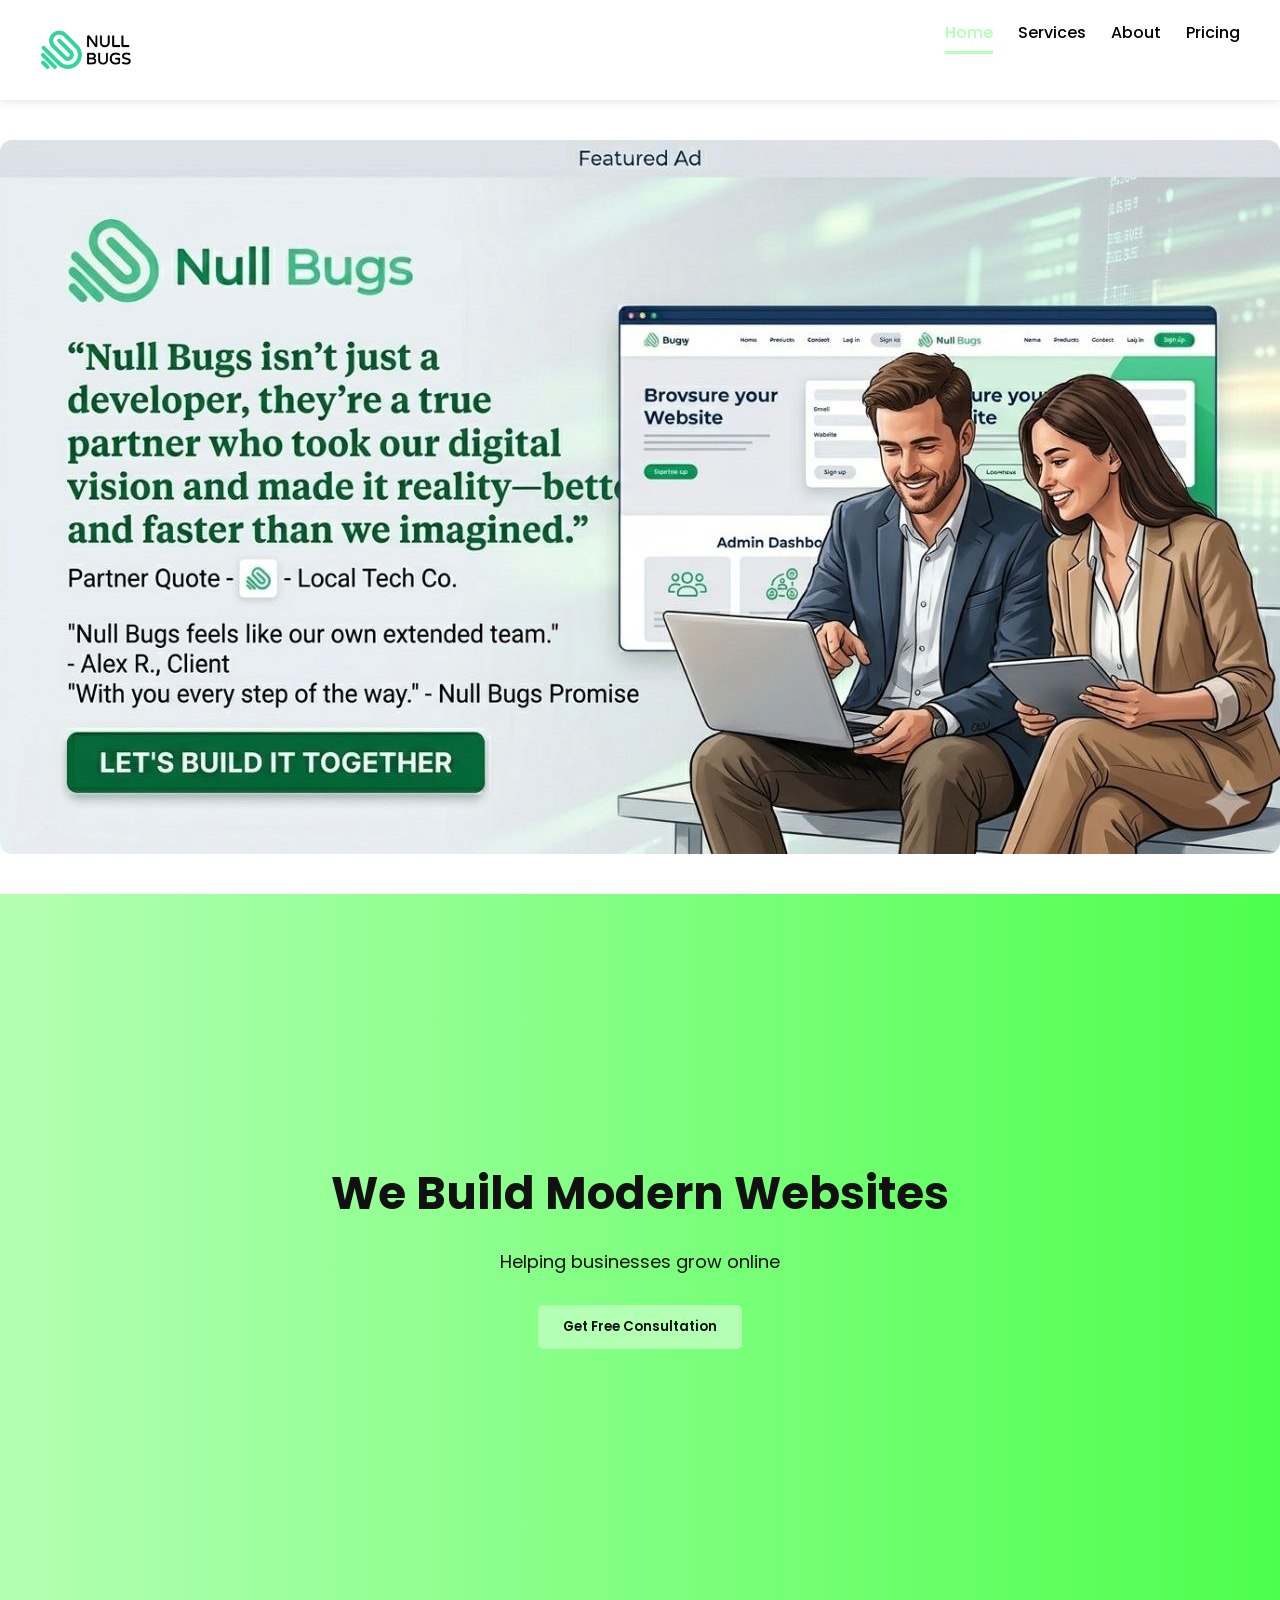
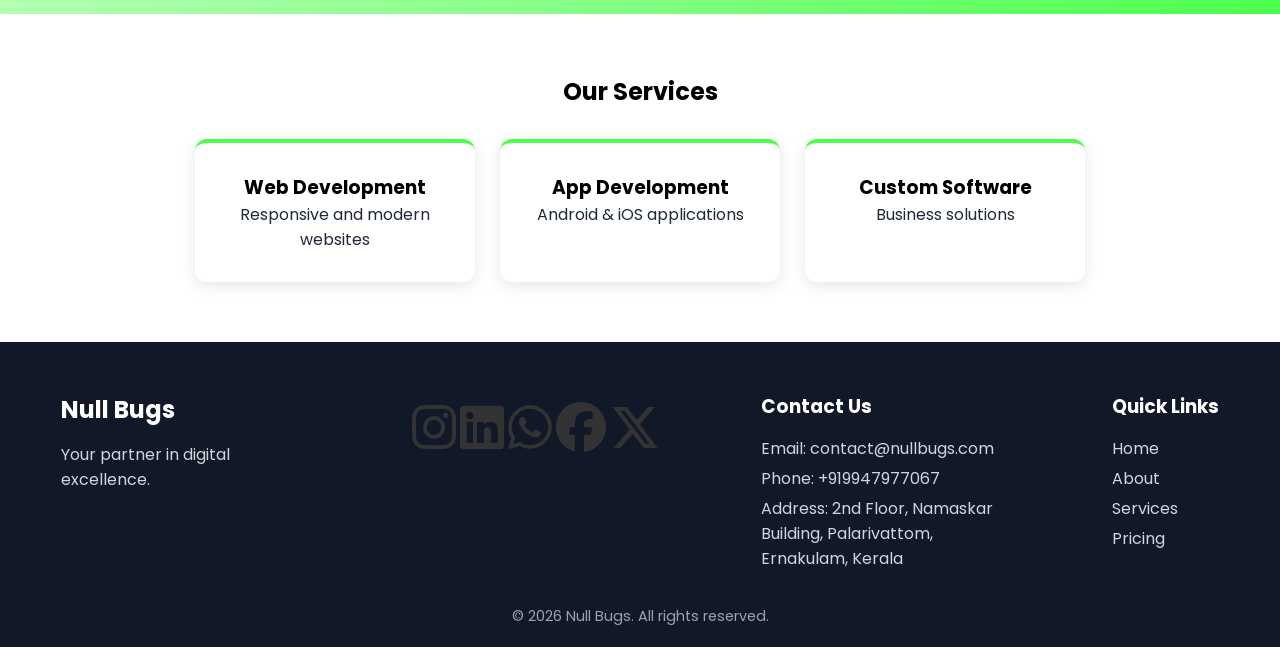
==== commit 566b9dd9: "Update index.html" ====
--- a/index.html
+++ b/index.html
@@ -25,24 +25,15 @@
 <section class="ad-slider">
   <div class="ad-slide active">
     <img src="ad1.jpg" alt="Ad 1">
-    <div class="ad-text">
-      <h2>Boost Your Website Traffic</h2>
-      <p>Let Null Bugs grow your business online!</p>
-    </div>
+  
   </div>
   <div class="ad-slide">
     <img src="ad2.jpg" alt="Ad 2">
-    <div class="ad-text">
-      <h2>Mobile Apps Made Easy</h2>
-      <p>Android & iOS solutions for your customers.</p>
-    </div>
+    
   </div>
   <div class="ad-slide">
     <img src="ad3.jpg" alt="Ad 3">
-    <div class="ad-text">
-      <h2>Custom Software Solutions</h2>
-      <p>Smart business tools tailored to your needs.</p>
-    </div>
+    
   </div>
 </section>
 
--- a/style.css
+++ b/style.css
@@ -549,14 +549,11 @@
 .ad-slider {
   position: relative;
   width: 100%;
-  max-width: 1200px;
+  max-width: 1280px;
   margin: 40px auto;
   overflow: hidden;
   border-radius: 12px;
-
-  /* For mobile-safe 16:9 aspect ratio */
-  height: 0;
-  padding-top: 56.25%; /* 9/16 = 0.5625 = 56.25% */
+  aspect-ratio: 1280 / 714
 }
 
 .ad-slide {
@@ -578,7 +575,7 @@
   height: 100%;
   object-fit: cover;
   display: block;
-  border-radius: 12px;
+  
 }
 
 .ad-text {
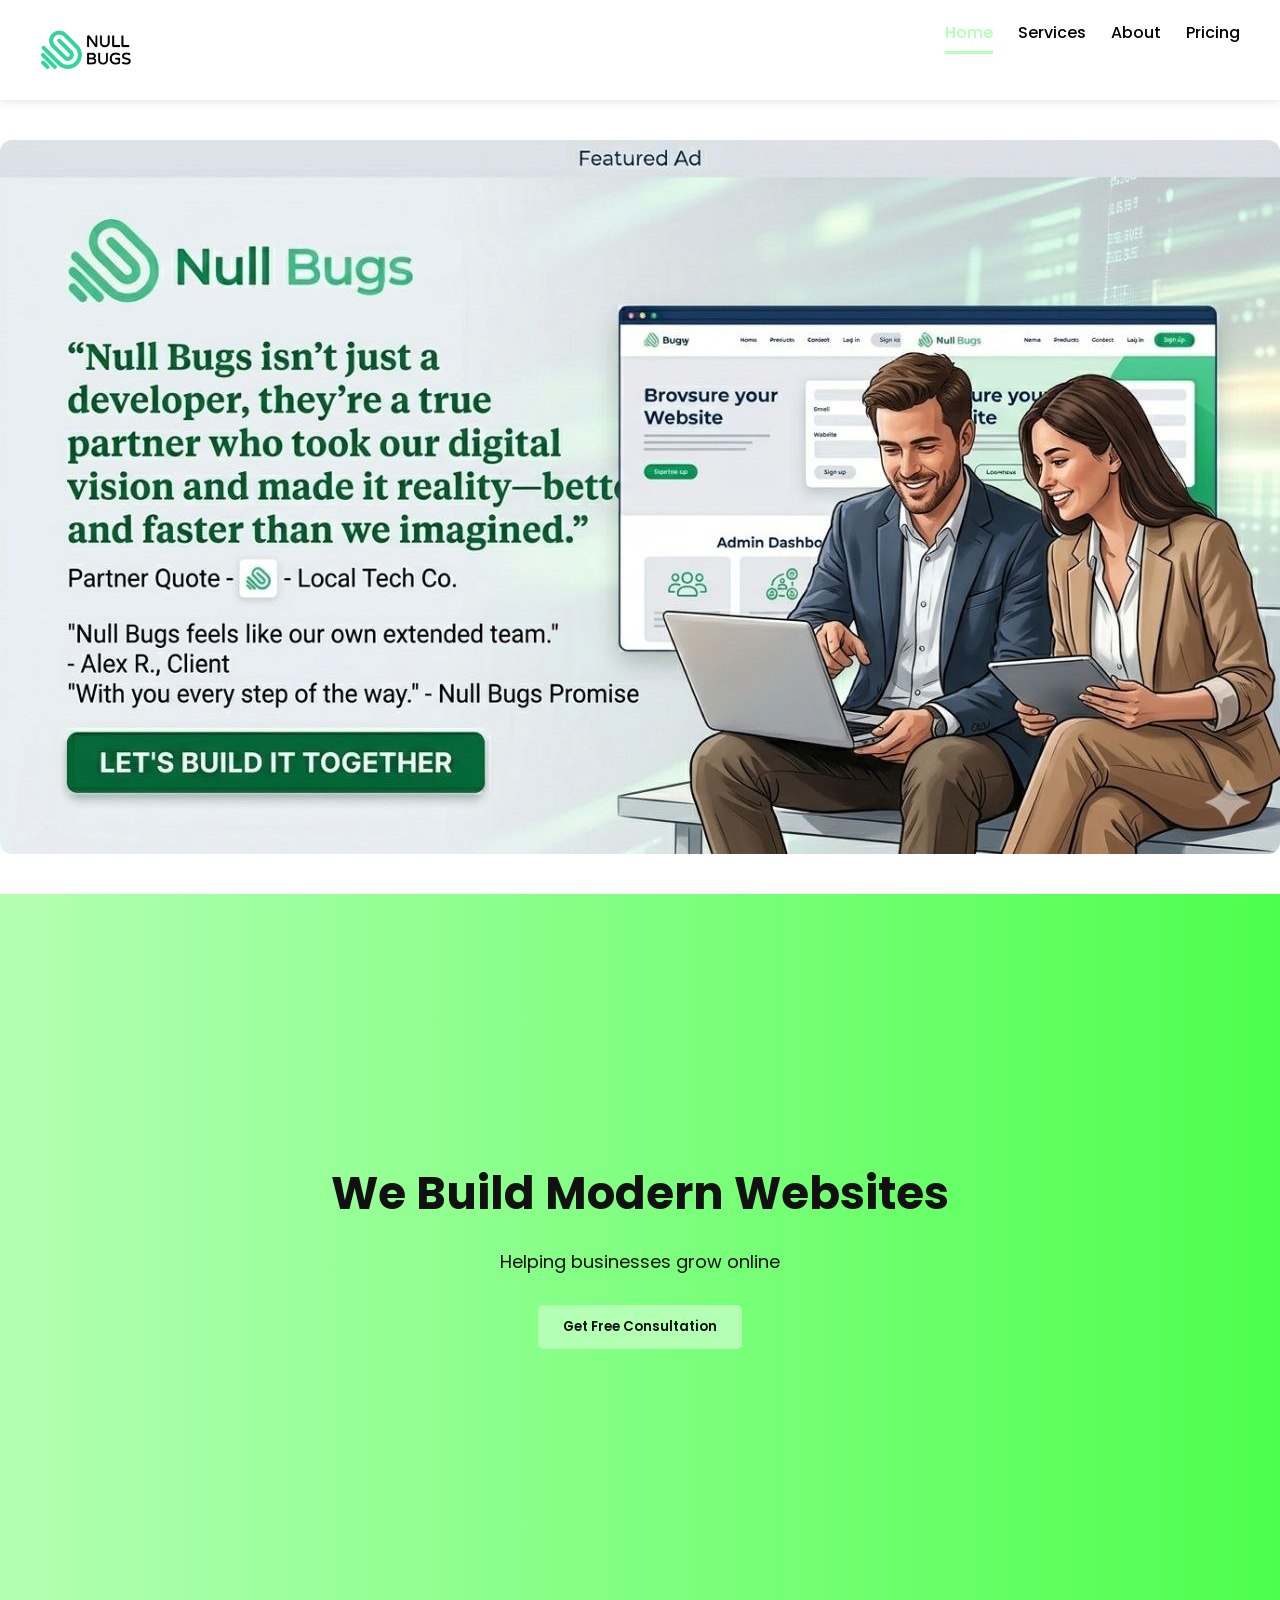
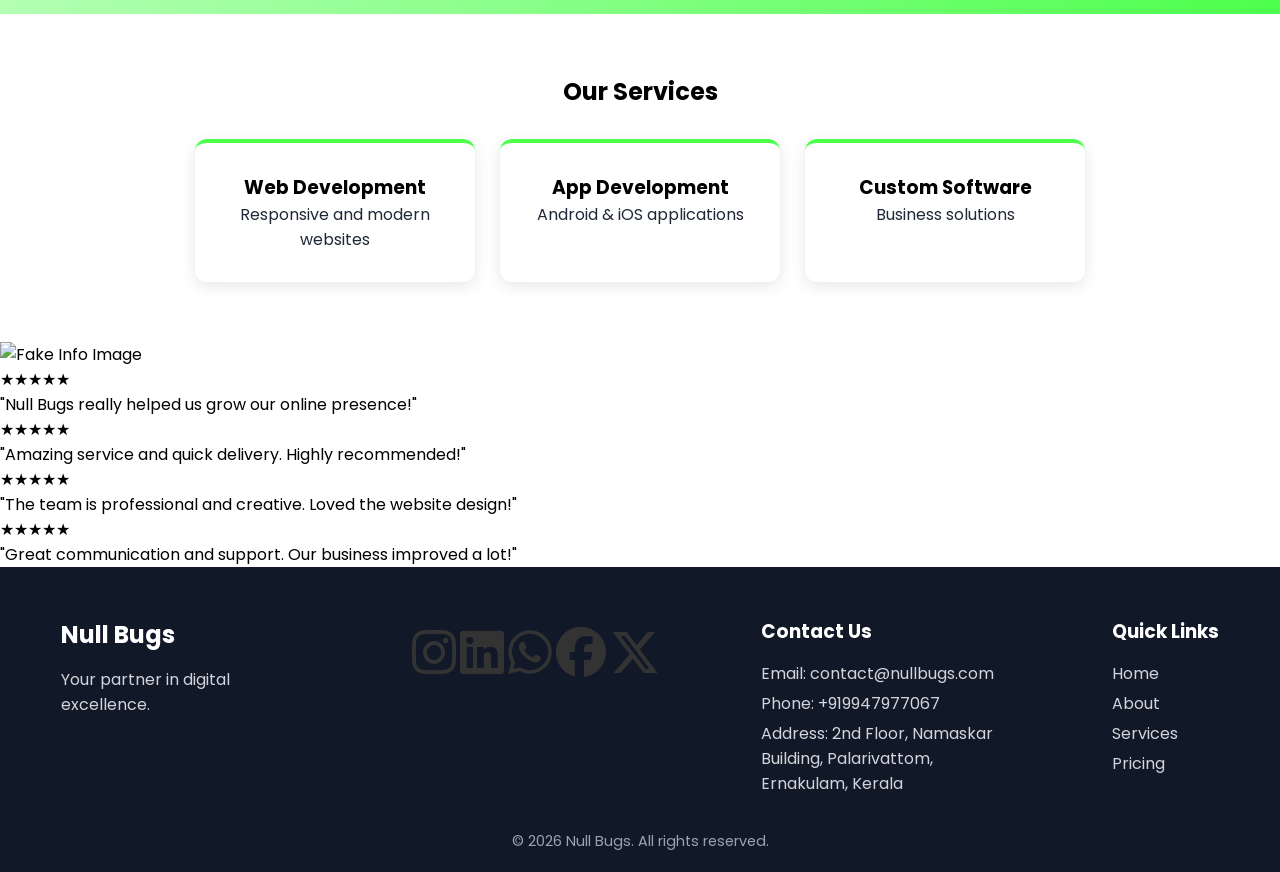
==== commit 6c977d84: "Update index.html" ====
--- a/index.html
+++ b/index.html
@@ -67,6 +67,35 @@
   </div>
 </section>
 
+<section class="fake-info">
+  <!-- Fake Info Image -->
+  <div class="info-image">
+    <img src="fake-info.jpg" alt="Fake Info Image">
+  </div>
+
+  <!-- Testimonials / Comments -->
+  <div class="comments-section">
+    <div class="comment active">
+      <div class="stars">★★★★★</div>
+      <p>"Null Bugs really helped us grow our online presence!"</p>
+    </div>
+    <div class="comment">
+      <div class="stars">★★★★★</div>
+      <p>"Amazing service and quick delivery. Highly recommended!"</p>
+    </div>
+    <div class="comment">
+      <div class="stars">★★★★★</div>
+      <p>"The team is professional and creative. Loved the website design!"</p>
+    </div>
+    <div class="comment">
+      <div class="stars">★★★★★</div>
+      <p>"Great communication and support. Our business improved a lot!"</p>
+    </div>
+  </div>
+</section>
+
+
+  
 <!-- FOOTER -->
 <footer class="footer">
   <div class="footer-container">
@@ -110,6 +139,19 @@
   if(currentIndex >= ads.length) currentIndex = 0;
 }, 4000); // Change every 4 seconds
 </script>
+  <script>
+let comments = document.querySelectorAll('.comment');
+let current = 0;
+
+setInterval(() => {
+  comments.forEach(c => c.classList.remove('active'));
+  comments[current].classList.add('active');
+
+  current++;
+  if(current >= comments.length) current = 0;
+}, 4000); // change comment every 4 seconds
+</script>
+
 
 </body>
 </html>
--- a/style.css
+++ b/style.css
@@ -521,30 +521,29 @@
 
 .about-container {
   display: flex;
-  align-items: center;
-  justify-content: space-between;
-  gap: 30px;
-  flex-wrap: wrap;
-}
-
-.about-text {
-  flex: 1;
+  flex-direction: column; /* stack text and image vertically */
+  align-items: center;    /* center horizontally */
+  text-align: center;     /* center text */
+  gap: 30px;              /* space between text and image */
 }
 
 .about-text h2 {
-  margin-bottom: 15px;
-}
-
-.about-image {
-  flex: 1;
-  text-align: center;
+  font-size: 3rem; /* big heading */
+  margin-bottom: 20px;
+  color: #111;
+}
+
+.about-text p {
+  font-size: 1.2rem; /* bigger paragraph */
+  max-width: 800px;  /* optional: limit width */
 }
 
 .about-image img {
   width: 100%;
-  max-width: 400px;
+  max-width: 600px; /* image size limit */
   border-radius: 12px;
 }
+
 
 .ad-slider {
   position: relative;
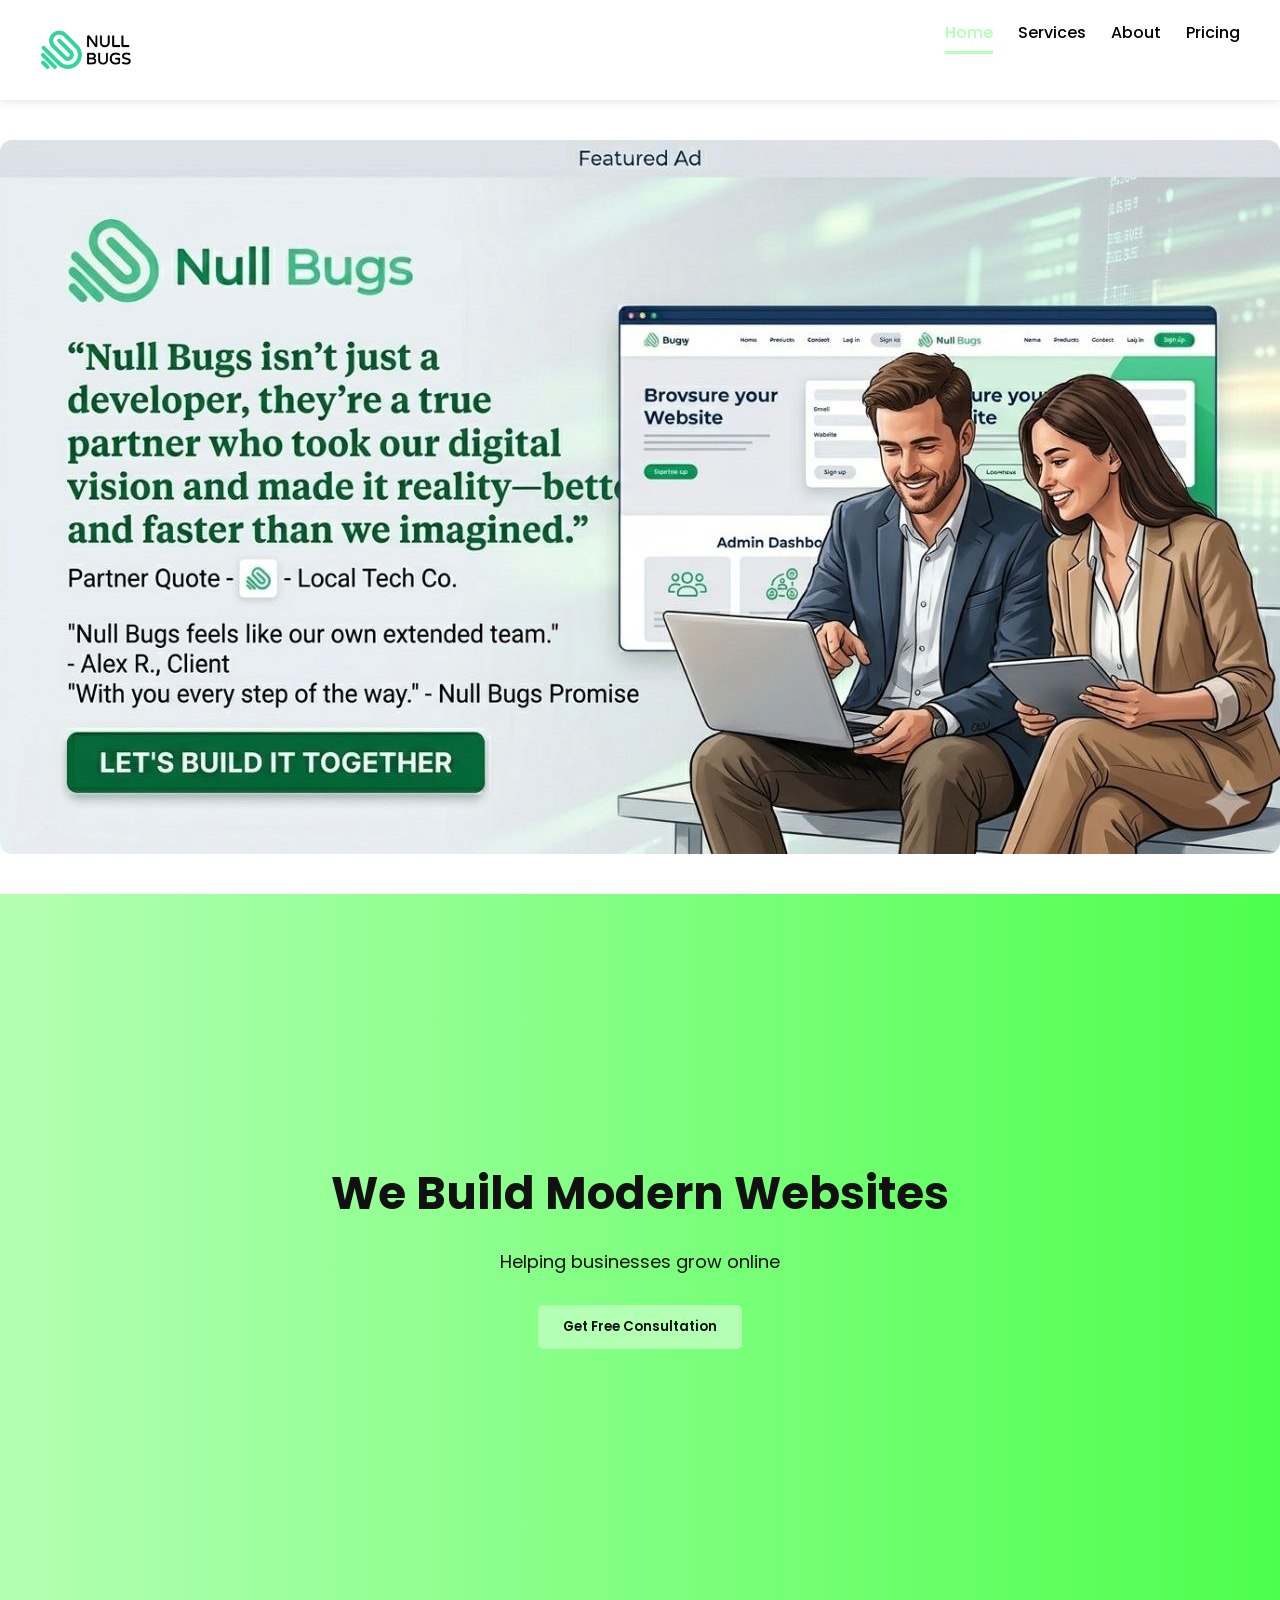
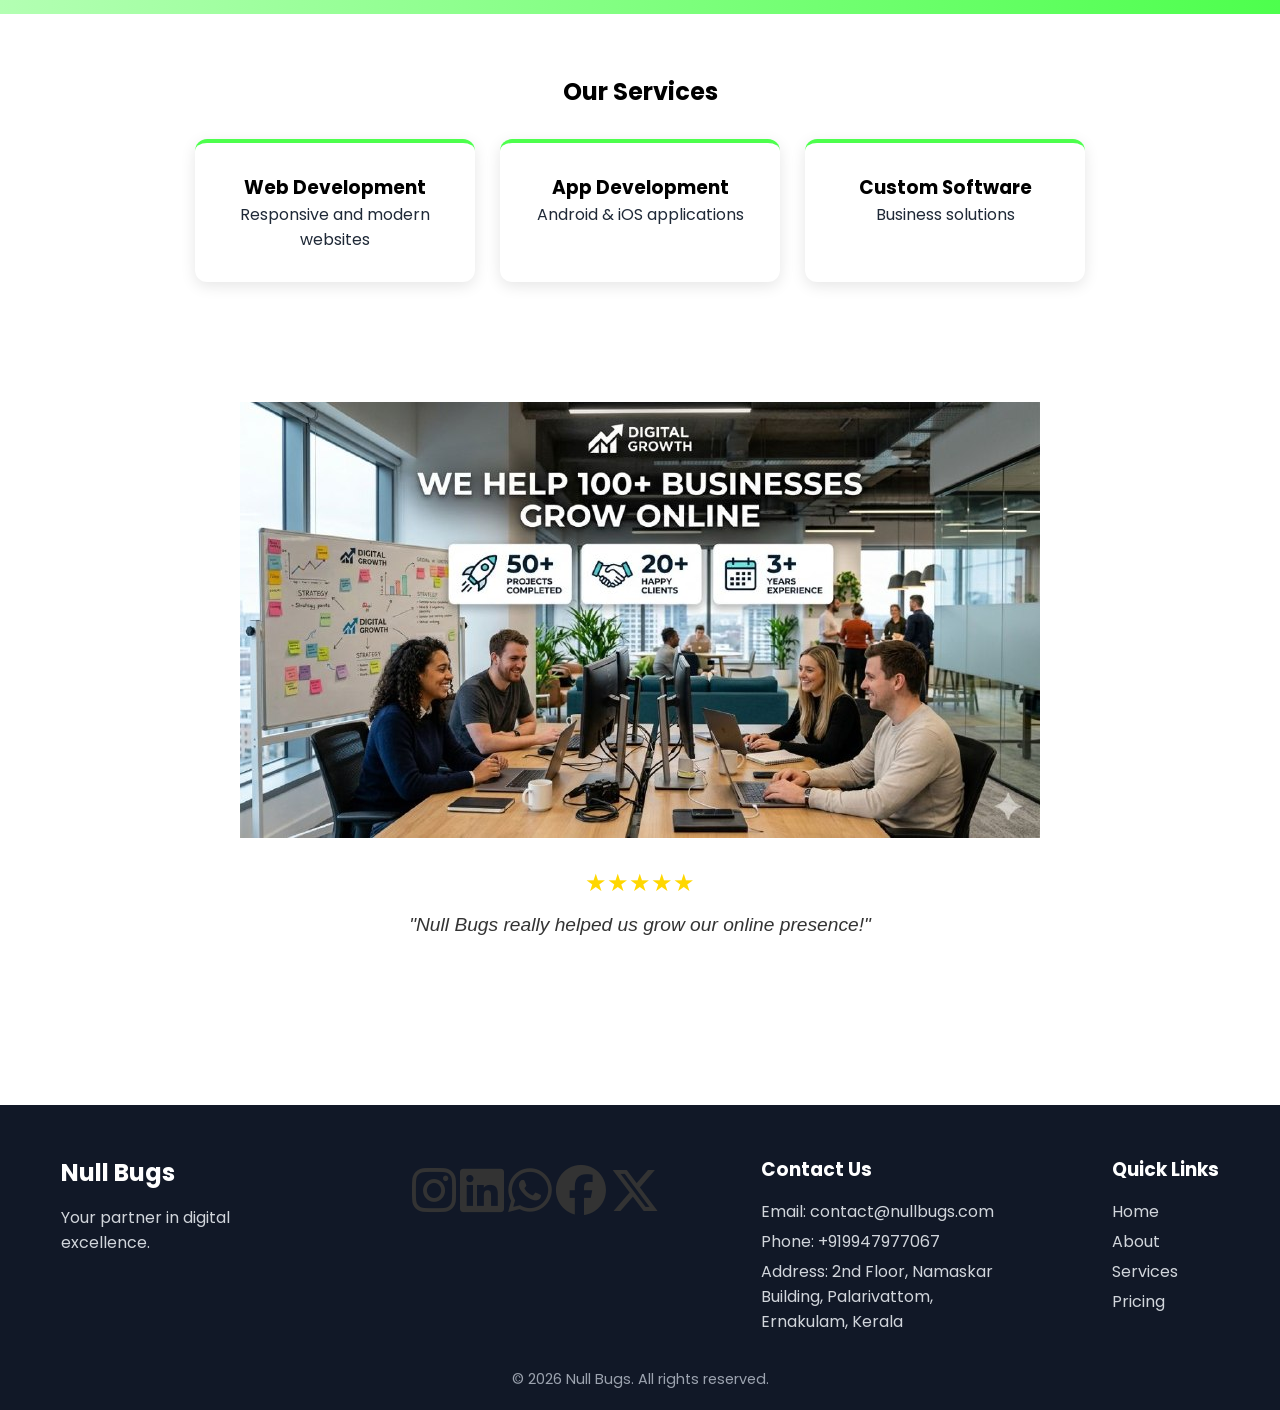
==== commit d93612f7: "Update index.html" ====
--- a/index.html
+++ b/index.html
@@ -70,7 +70,7 @@
 <section class="fake-info">
   <!-- Fake Info Image -->
   <div class="info-image">
-    <img src="fake-info.jpg" alt="Fake Info Image">
+    <img src="fake-info.jpg" alt="Fake Info Image" class="responsive-img">
   </div>
 
   <!-- Testimonials / Comments -->
--- a/style.css
+++ b/style.css
@@ -593,3 +593,189 @@
   overflow-y: auto;   /* allows vertical scroll */
   height: auto;
 }
+
+/* 1. The Wrapper for the image and comments */
+.fake-info {
+  display: flex;
+  flex-direction: column; 
+  align-items: center;
+  padding: 60px 20px;
+}
+
+/* 2. The Slider Area */
+.comments-section {
+  position: relative;
+  width: 100%;
+  max-width: 800px;  /* Limits width so sentences look good */
+  height: 180px;      /* CRITICAL: This pushes the footer down */
+  margin-top: 20px;
+  text-align: center;
+}
+
+/* 3. The Individual Comment */
+.comment {
+  position: absolute;
+  top: 0;
+  left: 0;
+  right: 0;          /* Anchors text to both sides to prevent squishing */
+  width: 100%;
+  opacity: 0;
+  transition: opacity 1s ease-in-out;
+}
+
+.comment.active {
+  opacity: 1;
+}
+
+.comment p {
+  font-size: 1.2rem;
+  line-height: 1.6;
+  font-style: italic;
+  color: #333;
+}
+.comment.active {
+  opacity: 1;
+}
+.stars {
+  color: #FFD700; /* gold stars */
+  font-size: 1.5rem;
+  margin-bottom: 10px;
+}
+
+.about-preview {
+  text-align: center;   /* centers the heading & paragraph */
+  padding: 60px 20px;
+}
+
+.about-container {
+  display: flex;
+  flex-direction: column;   /* stack text and image vertically */
+  align-items: center;      /* center horizontally */
+  gap: 30px;                /* space between text and image */
+}
+
+.about-text h2 {
+  font-size: 2.5rem;
+  margin-bottom: 15px;
+}
+
+.about-text p {
+  font-size: 1.2rem;
+  max-width: 700px;        /* keeps paragraph readable */
+}
+
+.about-image img {
+  width: 100%;
+  max-width: 600px;         /* control image size */
+  border-radius: 12px;
+  margin-top: 20px;
+}
+
+.pricing-card {
+  position: relative; /* Needed for badge positioning */
+  background: white;
+  padding: 30px;
+  width: 280px;
+  border-radius: 12px;
+  border-top: 4px solid #4dff4d;
+  box-shadow: 0 4px 15px rgba(0,0,0,0.1);
+  text-align: center;
+  transition: 0.3s;
+}
+
+.pricing-card .badge {
+  position: absolute;
+  top: -10px;
+  right: -10px;
+  background: #ff9800; /* Orange color for popularity */
+  color: white;
+  font-weight: 600;
+  padding: 5px 10px;
+  border-radius: 50px;
+  font-size: 0.9rem;
+  box-shadow: 0 2px 5px rgba(0,0,0,0.2);
+}
+
+.faq-section {
+  max-width: 900px;
+  margin: 60px auto;
+  padding: 0 20px;
+  text-align: center;
+}
+
+.faq-section h2 {
+  margin-bottom: 30px;
+  font-size: 2rem;
+  color: #111;
+}
+
+.faq-item {
+  margin-bottom: 15px;
+  text-align: left;
+  border: 1px solid #ccc;
+  border-radius: 8px;
+  overflow: hidden;
+}
+
+.faq-question {
+  width: 100%;
+  padding: 15px 20px;
+  font-size: 1.1rem;
+  font-weight: 600;
+  background: #b3ffb3;
+  border: none;
+  text-align: left;
+  cursor: pointer;
+  transition: background 0.3s;
+}
+
+.faq-question:hover {
+  background: #4dff4d;
+}
+
+.faq-answer {
+  display: none; /* hide by default */
+  padding: 15px 20px;
+  background: #f9f9f9;
+  color: #111;
+  line-height: 1.6;
+}
+
+
+.pricing-banner {
+  position: relative;
+  width: 100%;
+  max-width: 1200px;
+  margin: 40px auto;
+  text-align: center;
+  border-radius: 12px;
+  overflow: hidden;
+}
+
+.pricing-banner img {
+  width: 100%;
+  height: auto; /* keeps image aspect ratio */
+  display: block;
+}
+
+.banner-overlay {
+  position: absolute;
+  top: 50%;
+  left: 50%;
+  transform: translate(-50%, -50%);
+  color: white;
+  text-align: center;
+  padding: 20px;
+  background: rgba(0, 0, 0, 0.5); /* optional dark overlay */
+  border-radius: 10px;
+}
+
+.banner-overlay h2 {
+  font-size: 2rem;
+  margin-bottom: 10px;
+}
+
+.banner-overlay p {
+  font-size: 1.2rem;
+}
+
